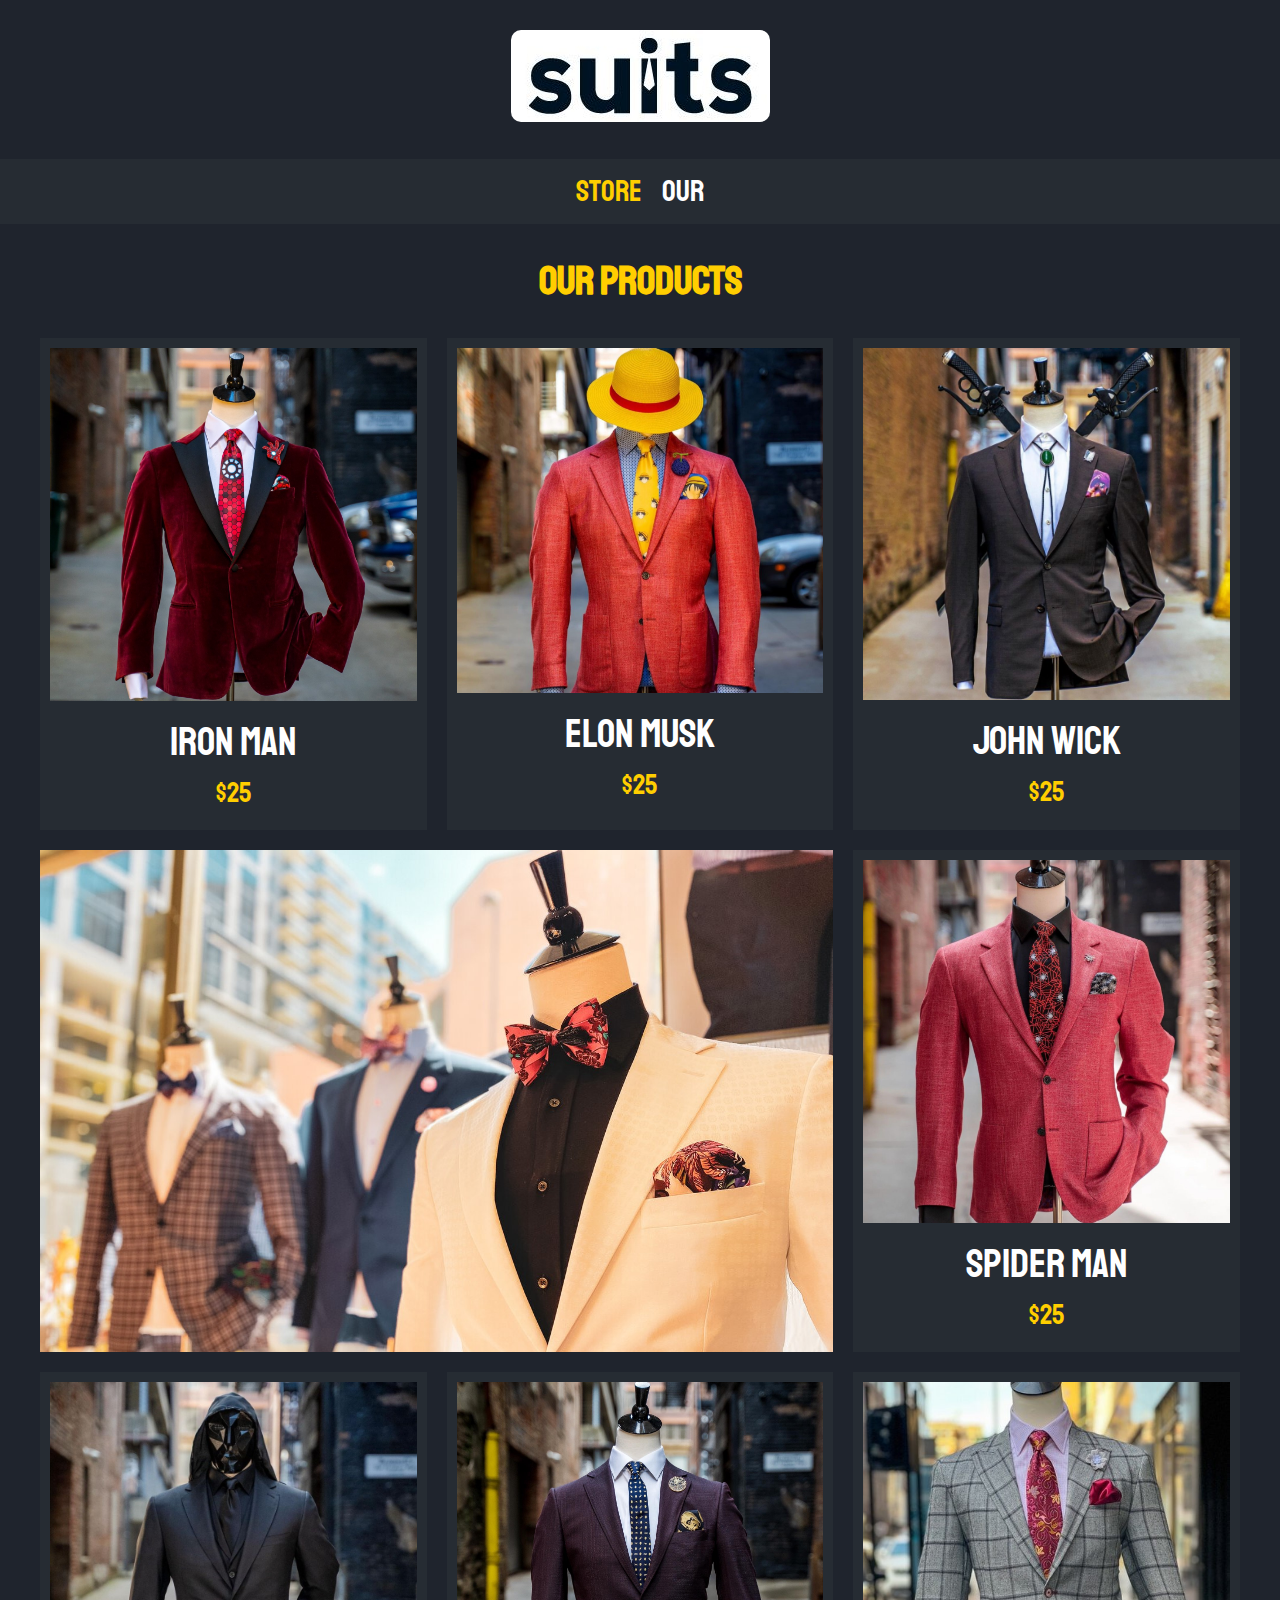
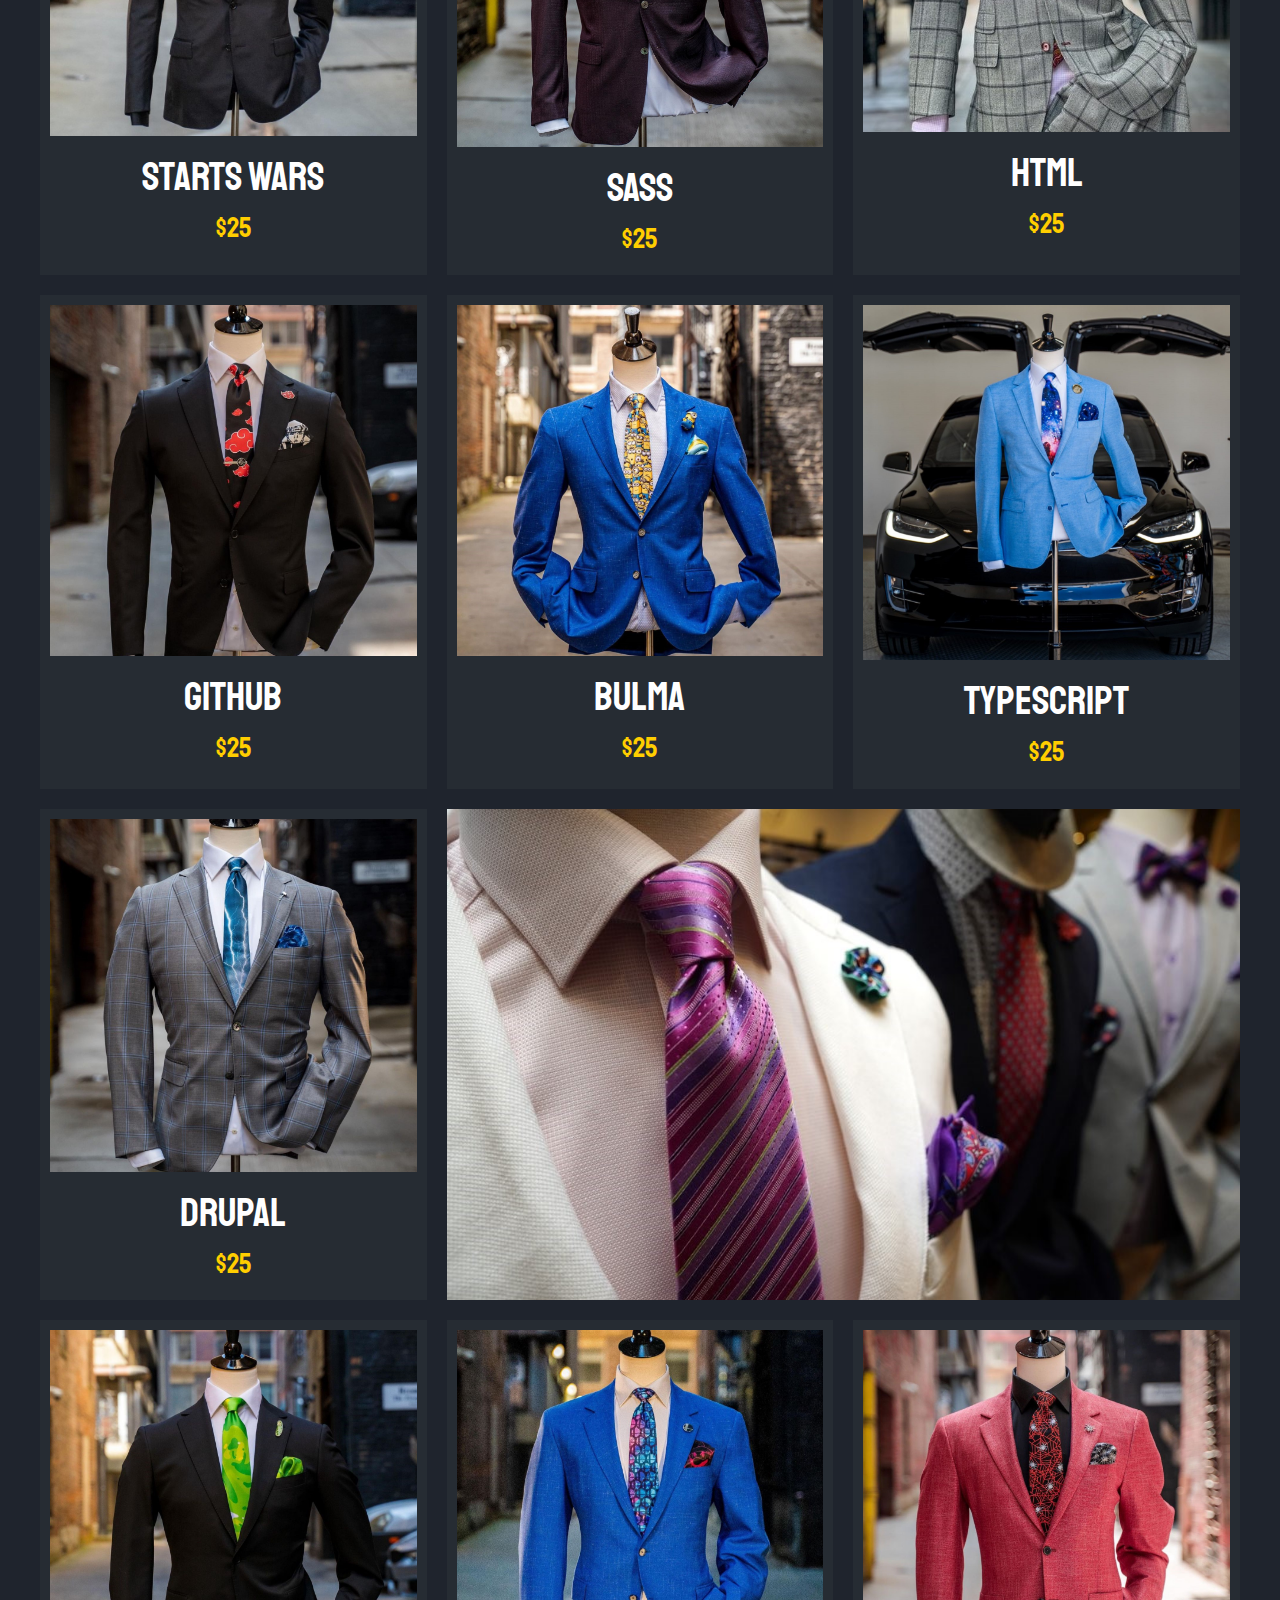
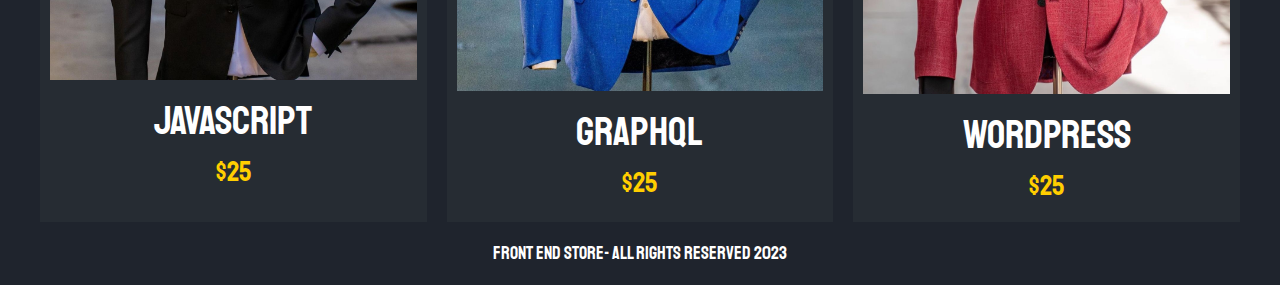
==== index.html @ 083f979d "fotos" ====
<!DOCTYPE html>
<html lang="en">
<head>
    <meta charset="UTF-8">
    <meta name="viewport" content="width=device-width, initial-scale=1.0">
    <link rel="stylesheet" href="/css/normalize.css">
    <link rel="preconnect" href="https://fonts.googleapis.com">
    <link rel="preconnect" href="https://fonts.gstatic.com" crossorigin>
    <link href="https://fonts.googleapis.com/css2?family=Figtree:wght@800&family=Krub:wght@400;700&family=Poppins:wght@800&family=Staatliches&display=swap" rel="stylesheet">
    <link rel="stylesheet" href="css/style.css">
    <title>Front-end Store</title>
   
</head>
<body>
        <!--BLOQUES-->
        <header class="header">
            <!--ELEMENTOS DEL BLOQUE-->
            <a href="index.html">
                <img  class="header__logo" src="img/img/logo6.jpg" alt="Logotipo"> <!--Esto es para cuando se le de click al logo, te mande a la pagina principal-->
            </a>
        </header>
        <nav class="navegacion">
            <a class="navegacion__enlace navegacion__enlace--activo" href="index.html">Store</a>
            <a class="navegacion__enlace" href="nosotros.html">Our</a> 
        </nav>


         <div class="suits__contenido">
             <button class="remove">X</button>
             <h1>Cart</h1>
               <form class="formulario">
                <select class="formulario__campo">
                     <option disabled selected>--Select size--</option>
                     <option value="">Small</option>
                     <option value="">Mediun</option>
                     <option value="">Large</option>
                </select>
                    <input type="number" class="formulario__campo" placeholder="Amount" min="1">
                    <input type="submit" class="formulario__submit" value="Add to Cart">
             </form>
         </div>
            
        


        <main class="contenedor">
            <h1>Our Products</h1>
            <div class="grid">
                <div class="producto">
                    
                        <img class="producto__imagen" src="img/img/16.jpg" alt="imagen_camisa">
                        <div class="producto__informacion">
                            <p class="producto__nombre">Iron Man</p>
                            <p class="producto__precio">$25</p>
                        </div>
                    
                </div><!--fin de la clase .producto-->
                
                <div class="producto">
                    
                        <img class="producto__imagen" src="img/img/38.jpg" alt="imagen_camisa">
                        <div class="producto__informacion">
                            <p class="producto__nombre">Elon Musk</p>
                            <p class="producto__precio">$25</p>
                        </div>
                    
                </div>
            
                <div class="producto">
                    
                        <img class="producto__imagen" src="img/img/17.jpg" alt="imagen_camisa">
                        <div class="producto__informacion">
                            <p class="producto__nombre">John Wick</p>
                            <p class="producto__precio">$25</p>
                        </div>
                    
                </div>

                <div class="producto">
                    
                        <img class="producto__imagen" src="img/img/36.jpg" alt="imagen_camisa">
                        <div class="producto__informacion">
                            <p class="producto__nombre">Spider Man</p>
                            <p class="producto__precio">$25</p>
                        </div>
                    
                </div>
            
                <div class="producto">
                    
                        <img class="producto__imagen" src="img/img/21.jpg" alt="imagen_camisa">
                        <div class="producto__informacion">
                            <p class="producto__nombre">Starts Wars</p>
                            <p class="producto__precio">$25</p>
                        </div>
                    
                </div>
            
            
                <div class="producto">
                    
                        <img class="producto__imagen" src="img/img/22.jpg" alt="imagen_camisa">
                        <div class="producto__informacion">
                            <p class="producto__nombre">Sass</p>
                            <p class="producto__precio">$25</p>
                        </div>
                    
                </div>
            
           
                <div class="producto">
                    
                        <img class="producto__imagen" src="img/img/23.jpg" alt="imagen_camisa">
                        <div class="producto__informacion">
                            <p class="producto__nombre">Html</p>
                            <p class="producto__precio">$25</p>
                        </div>
                    
                </div>
            
            
                <div class="producto">
                    
                        <img class="producto__imagen" src="img/img/39.jpg" alt="imagen_camisa">
                        <div class="producto__informacion">
                            <p class="producto__nombre">GitHub</p>
                            <p class="producto__precio">$25</p>
                        </div>
                    
                </div>
            
                <div class="producto">
                    
                        <img class="producto__imagen" src="img/img/33.jpg" alt="imagen_camisa">
                        <div class="producto__informacion">
                            <p class="producto__nombre">Bulma</p>
                            <p class="producto__precio">$25</p>
                        </div>
                    
                </div>
            
                <div class="producto">
                    
                        <img class="producto__imagen" src="img/img/20.jpg" alt="imagen_camisa">
                        <div class="producto__informacion">
                            <p class="producto__nombre">Typescript</p>
                            <p class="producto__precio">$25</p>
                        </div>
                    
                </div>
            
            
                <div class="producto">
                    
                        <img class="producto__imagen" src="img/img/35.jpg" alt="imagen_camisa">
                        <div class="producto__informacion">
                            <p class="producto__nombre">Drupal</p>
                            <p class="producto__precio">$25</p>
                        </div>
                    
                </div>
            
            
                <div class="producto">
                    <a href="">
                        <img class="producto__imagen" src="img/img/34.jpg" alt="imagen_camisa">
                        <div class="producto__informacion">
                            <p class="producto__nombre">JavaScript</p>
                            <p class="producto__precio">$25</p>
                        </div>
                    </a>
                </div>
            
                <div class="producto">
                    <a href="">
                        <img class="producto__imagen" src="img/img/37.jpg" alt="imagen_camisa">
                        <div class="producto__informacion">
                            <p class="producto__nombre">GraphQL</p>
                            <p class="producto__precio">$25</p>
                        </div>
                    </a>
                </div>
            
            
                <div class="producto">
                    <a href="">
                        <img class="producto__imagen" src="img/img/36.jpg" alt="imagen_camisa">
                        <div class="producto__informacion">
                            <p class="producto__nombre">WordPress</p>
                            <p class="producto__precio">$25</p>
                        </div>
                    </a>
                </div>
                <div class="grafico grafico--camisas"></div>
                <div class="grafico grafico--node"></div>

        
        </div>
        </main>
        <footer>
            <p class="footer__texto">Front End Store- All rights reserved 2023</p>
        </footer>

        <script src="js/scripts.js"></script>
</body>
</html>
---- css/style.css ----
:root{
    --primario: #1f242d;
    --primarioOscuro: #262c33;
    --secundario: #FFCE00;
    --secundarioOscuro: rgb(233, 287,2);
    --blanco: #fff;
    --negro: #000;
    /*fuente principal es la tipografia que se usa para la pagina*/
    --fuenteprincipal: 'Staatliches', cursive;
}


html{
    box-sizing: border-box;
    font-size: 62.5%;
}

 *,*:before, *:after{
    box-sizing: inherit;
 }

/*GLOBALES DE LA PAGINA WEB*/

body{
    background-color: var(--primario);
    font-size: 1.6rem;
    line-height: 1.5;

}
p{
    font-size: 1.8rem;
    font-family: Arial, Helvetica, sans-serif;
    color: var(--blanco);
}
a{
    text-decoration: none;
}
img{
    width: 100%;
}
.contenedor{
    max-width: 120rem;
    margin: 0 auto;
}
h1, h2, h3{
    text-align: center;
    color: var(--secundario);
    font-family: var(--fuenteprincipal);
}

h1{
    font-size: 4rem;
}
h2{
    font-size: 3.2rem ;
}
h3{
    font-size: 2.4rem;
}
.header{
    display: flex;
    justify-content: center;

}
.header__logo{
    margin: 3rem 0;
    border-radius: 1rem;
}
/*Footer*/
.footer{
    background-color: var(--primarioOscuro);
    padding: 1rem 0;
    margin-top: 2rem;
}
.footer__texto{
    font-family: var(--fuenteprincipal);
    text-align: center;
}
/*nav*/
.navegacion{
    background-color: var(--primarioOscuro);
    padding: 1rem 0;
    display: flex;
    justify-content: center;
    /*gap: 2rem;  Separacion forma nueva, no lo soporta algunos exploradores porque es nuevo */

}
.navegacion__enlace{
    font-family: var(--fuenteprincipal);
    color: var(--blanco);
    font-size: 3rem;
    margin-right: 2rem;
}
.navegacion__enlace:last-of-type{
     margin-right: 0;
}
/*'--activo'es un modificador*/
.navegacion__enlace--activo,
.navegacion__enlace:hover{
    color: var(--secundario);
}

/*Grid*/
/*EL GRID TE AYUDARA ORGANIZAR LOS PRODUCTOS DE UNA TIENDA VIRTUAL*/
.grid{
    display: grid;
    grid-template-columns: repeat(2, 1fr);
    gap: 2rem;
}
@media (min-width: 768px){
    .grid {
       grid-template-columns: repeat(3, 1fr); 
    }

}
/* EL DISENO DE LOS PRODUCTOS DE LA PAGINA  */
.producto{
    background-color: var(--primarioOscuro);
    padding: 1rem;

}

.producto__informacion{


}
.producto__nombre{
    font-size: 4rem;

}
.producto__precio{
    font-size: 2.8rem;
    color: var(--secundario);
}

.producto__nombre,
.producto__precio{
    font-family: var(--fuenteprincipal);
    margin: 1rem 0;
    text-align: center;
    line-height: 1.2; /* INTERLINEADO*//

}
/*ficos*/

.grafico{
    min-height: 30rem;
    background-repeat: no-repeat; /*funciona para que la imagen de background no se repita*/
    background-size: cover; /*esto funciona para que la imagen ocupe el espacio restante el grid*/
    grid-column: 1 /3;


}
.grafico--camisas{
    grid-row: 2 /3;
    background-image: url(../img/img/grafico1.jpg);
}
.grafico--node{
    background-image: url(../img/img/grafico2.jpg);
    grid-row: 8/9;
}
@media (min-width: 768px){
    .grafico--node{
        grid-row: 5 /6;
        grid-column: 2 /4;
    }
}

/*NOSOTROS-DISENO*/
.nosotros{
    display: grid;
    grid-template-rows: repeat(2, auto);
}
@media (min-width:768px){
    .nosotros{
        grid-template-columns: repeat(2, 1fr);
        column-gap: 2rem;
        
    }

}

.nosotros__contenido{

}
.nosotros__imagen{
    grid-row: 1 / 2;
    
}
@media (min-width:768px){
    .nosotros__imagen{
        grid-column: 2 / 3;
    }
}


/*BLOQUES*/

.bloques{
    display: grid;
    grid-template-columns: repeat(2, 1fr);
    gap: 2rem;

}


@media (min-width:768px){
    .bloques{
        grid-template-columns: repeat(4, 1fr);
    }
    
}
.bloque{
    text-align: center;

}

.bloque__titulo{
    margin: 0;
}

/*INFORMACION DE LOS PRODUCTOS*/

.suits__contenido{
    display: none;
 
}

.suits__contenido.active {
    display: flex;
    align-items: center;
    justify-content: center;
    flex-direction: column;
    position: fixed;
    width: 50%;
    top: 50vh;
    left: 50%;
    transform: translate(-50%, -50%);
    background-color:#5c7382;
    width: 500px;
    border-radius: 3rem;
    z-index: 2;
}
.remove {
    position: absolute;
    top: 20px;
    right: 25px;
    background-color: rgba(214, 66, 66, 0.80);
    padding: 0.3rem;
    border-radius: 50%;
    width: 30px;
    height: 30px;
    display: flex;
    justify-content: center;
    transition: 0.3s ease;
    font-weight: bold;
}

.remove:hover {
    cursor: pointer;
    background-color: rgba(233, 16, 16, 0.942);
}

.remove:hover {
    cursor: pointer;
    background-color: rgba(233, 16, 16, 0.942);
}


@media (min-width:768px) {
    .camisas{
        display: grid;
        grid-template-columns: repeat(2, 1fr);
        column-gap: 2rem;

    }
    
}
.formulario {
    display: grid;
    grid-template-columns: repeat(1, 1fr);
    gap: 2rem;
}

.formulario__campo {
    border-color: var(--secundario);
    border-width: 1rem;
    border-style: solid;
    background-color: transparent;
    color: black;
    font-size: 2rem;
    font-family: Arial, Helvetica, sans-serif;
    padding: 1rem;
    appearance: none;
    /* Añade la siguiente propiedad para que los elementos estén uno debajo del otro */
    margin-bottom: 1rem;
}

.formulario__submit {
    background-color: var(--secundario);
    border: none;
    font-size: 2rem;
    font-family: var(--fuenteprincipal);
    padding: 2rem;
    transition: background-color .3s ease;
    border-radius: 1rem;
    margin-bottom: 2rem;
    
}
.formulario__submit:hover {
    cursor: pointer;
    background-color: var(--secundarioOscuro);
}
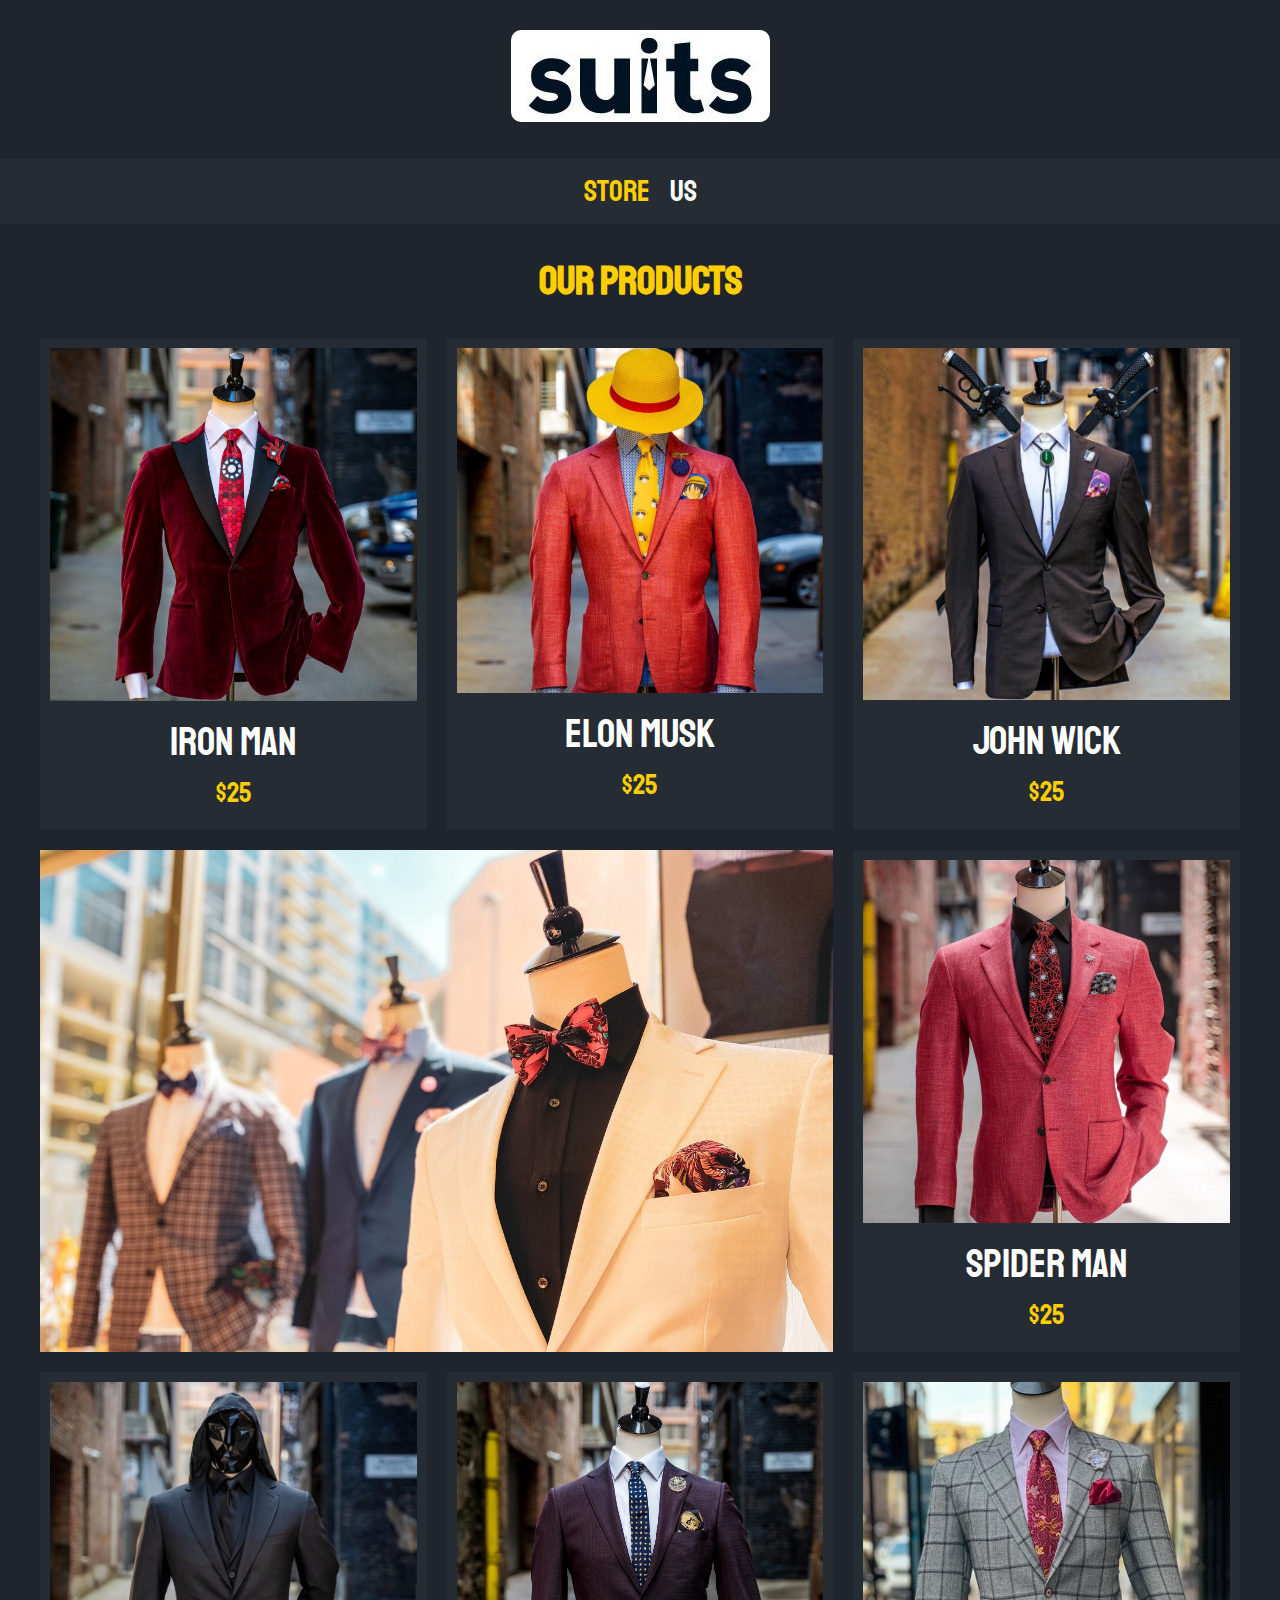
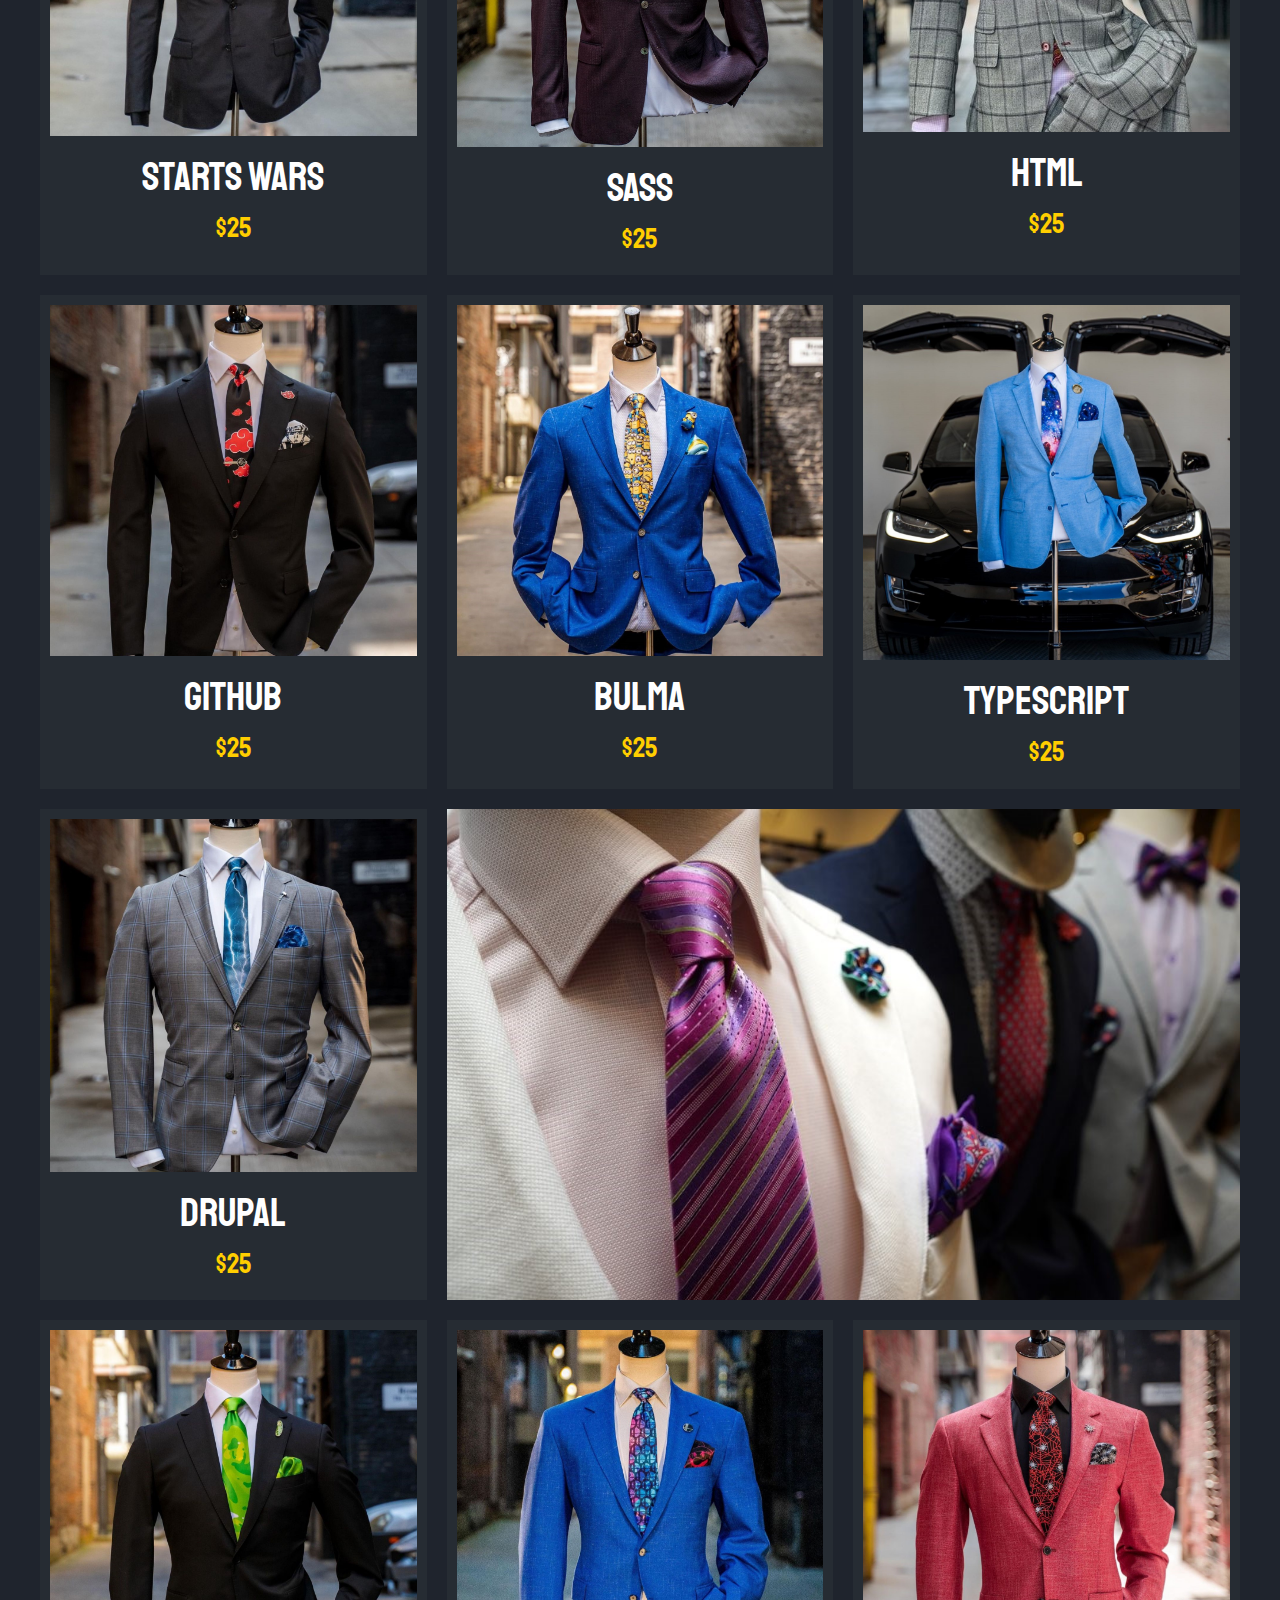
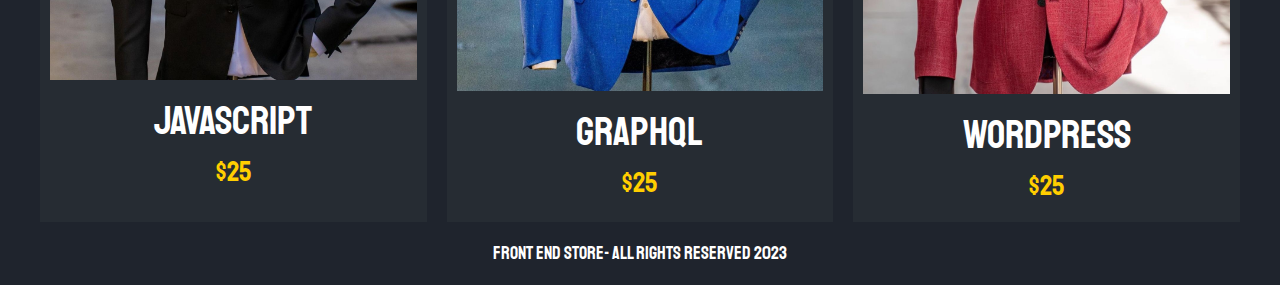
==== commit f619fb3e: "Mejoras" ====
--- a/index.html
+++ b/index.html
@@ -21,8 +21,14 @@
         </header>
         <nav class="navegacion">
             <a class="navegacion__enlace navegacion__enlace--activo" href="index.html">Store</a>
-            <a class="navegacion__enlace" href="nosotros.html">Our</a> 
+            <a class="navegacion__enlace" href="nosotros.html">Us</a> 
         </nav>
+
+
+        <div class="loader-wrapper">
+            <h1>Our Products</h1>
+        
+        </div>
 
 
          <div class="suits__contenido">
@@ -47,7 +53,7 @@
             <h1>Our Products</h1>
             <div class="grid">
                 <div class="producto">
-                    
+        
                         <img class="producto__imagen" src="img/img/16.jpg" alt="imagen_camisa">
                         <div class="producto__informacion">
                             <p class="producto__nombre">Iron Man</p>
@@ -162,34 +168,28 @@
             
             
                 <div class="producto">
-                    <a href="">
                         <img class="producto__imagen" src="img/img/34.jpg" alt="imagen_camisa">
                         <div class="producto__informacion">
                             <p class="producto__nombre">JavaScript</p>
                             <p class="producto__precio">$25</p>
                         </div>
-                    </a>
-                </div>
-            
-                <div class="producto">
-                    <a href="">
+                </div>
+            
+                <div class="producto">
                         <img class="producto__imagen" src="img/img/37.jpg" alt="imagen_camisa">
                         <div class="producto__informacion">
                             <p class="producto__nombre">GraphQL</p>
                             <p class="producto__precio">$25</p>
                         </div>
-                    </a>
-                </div>
-            
-            
-                <div class="producto">
-                    <a href="">
+                </div>
+            
+            
+                <div class="producto">
                         <img class="producto__imagen" src="img/img/36.jpg" alt="imagen_camisa">
                         <div class="producto__informacion">
                             <p class="producto__nombre">WordPress</p>
                             <p class="producto__precio">$25</p>
                         </div>
-                    </a>
                 </div>
                 <div class="grafico grafico--camisas"></div>
                 <div class="grafico grafico--node"></div>
--- a/css/style.css
+++ b/css/style.css
@@ -124,6 +124,10 @@
 
 
 }
+.producto__imagen:hover{
+    cursor: pointer;
+
+}
 .producto__nombre{
     font-size: 4rem;
 
@@ -232,15 +236,22 @@
     justify-content: center;
     flex-direction: column;
     position: fixed;
-    width: 50%;
-    top: 50vh;
+    max-width: 90%; /* Cambiado de width a max-width */
+    top: 50%; /* Centrar verticalmente */
     left: 50%;
     transform: translate(-50%, -50%);
-    background-color:#5c7382;
+    background-color: #5c7382;
     width: 500px;
     border-radius: 3rem;
     z-index: 2;
 }
+/* Agregado para hacerlo responsive en dispositivos móviles */
+@media screen and (max-width: 600px) {
+    .suits__contenido.active {
+        width: 90%; /* Ajustar el ancho en pantallas pequeñas */
+    }
+}
+
 .remove {
     position: absolute;
     top: 20px;
@@ -261,10 +272,7 @@
     background-color: rgba(233, 16, 16, 0.942);
 }
 
-.remove:hover {
-    cursor: pointer;
-    background-color: rgba(233, 16, 16, 0.942);
-}
+
 
 
 @media (min-width:768px) {
@@ -295,7 +303,10 @@
     /* Añade la siguiente propiedad para que los elementos estén uno debajo del otro */
     margin-bottom: 1rem;
 }
-
+.formulario__campo::placeholder {
+    color: black; /* Color del placeholder */
+    opacity: 1; /* Ajusta la opacidad según sea necesario */
+}
 .formulario__submit {
     background-color: var(--secundario);
     border: none;
@@ -311,3 +322,52 @@
     cursor: pointer;
     background-color: var(--secundarioOscuro);
 }
+
+.loader-wrapper {
+    position: fixed;
+    z-index: 9999;
+    width: 100%;
+    height: 100%;
+    top: 0;
+    left: 0;
+    background-color: var(--primario);
+    display: flex;
+    justify-content: center;
+    align-items: center;
+    color var(--secundario);
+    font-size: 24px;
+    opacity: 0;
+    animation: fadeIn 0s ease-out forwards;
+  }
+  
+  .loader-wrapper h1 {
+    margin: 0;
+    transform: translateY(20px);
+    opacity: 0;
+    animation: slideInText 1s forwards 1s;
+  }
+  
+  .loader-wrapper h1 span {
+    font-size: 50px;
+    display: inline-block;
+    transform: scale(0);
+    animation: scaleIn 0.5s forwards 2s;
+  }
+  
+  @keyframes fadeIn {
+    0% {
+        opacity: 0;
+    }
+    100% {
+        opacity: 1;
+    }
+  }
+  
+  @keyframes slideInText {
+    to {
+        transform: translateY(0);
+        opacity: 1;
+    }
+  }
+  
+  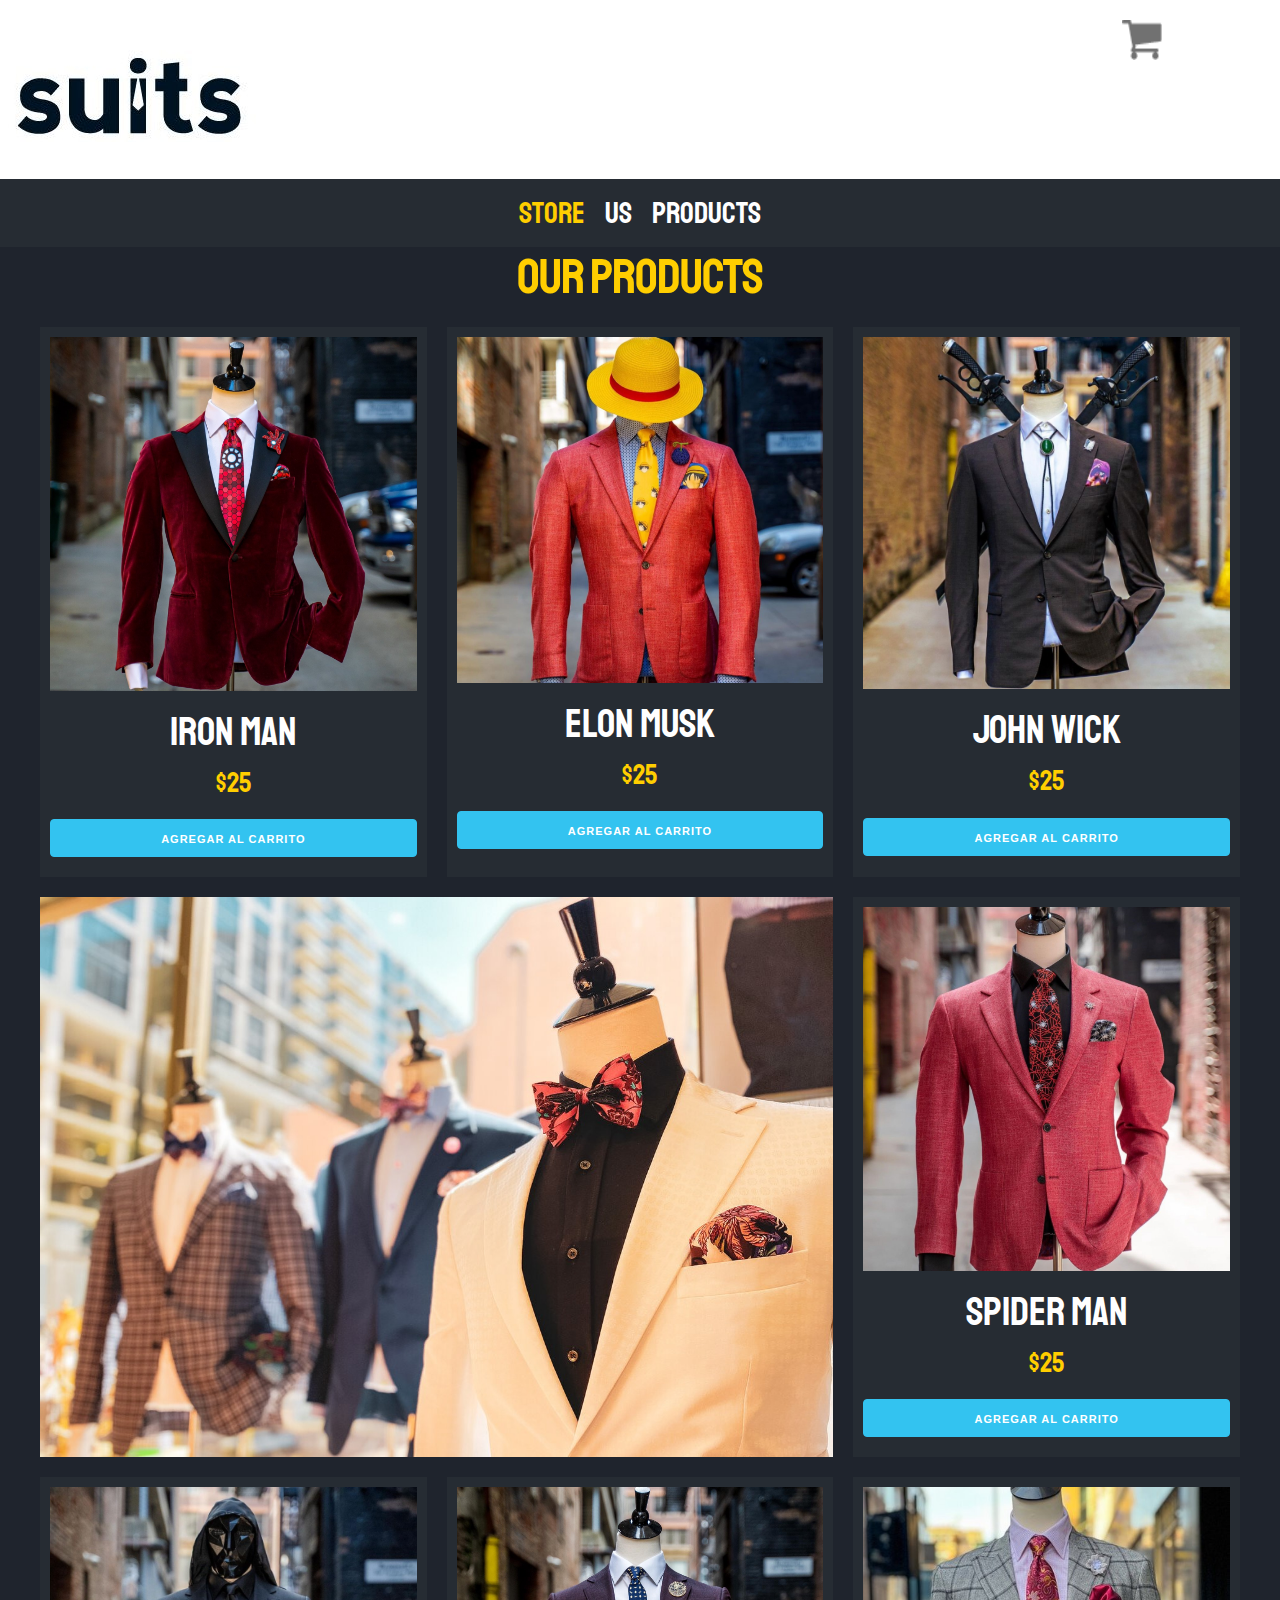
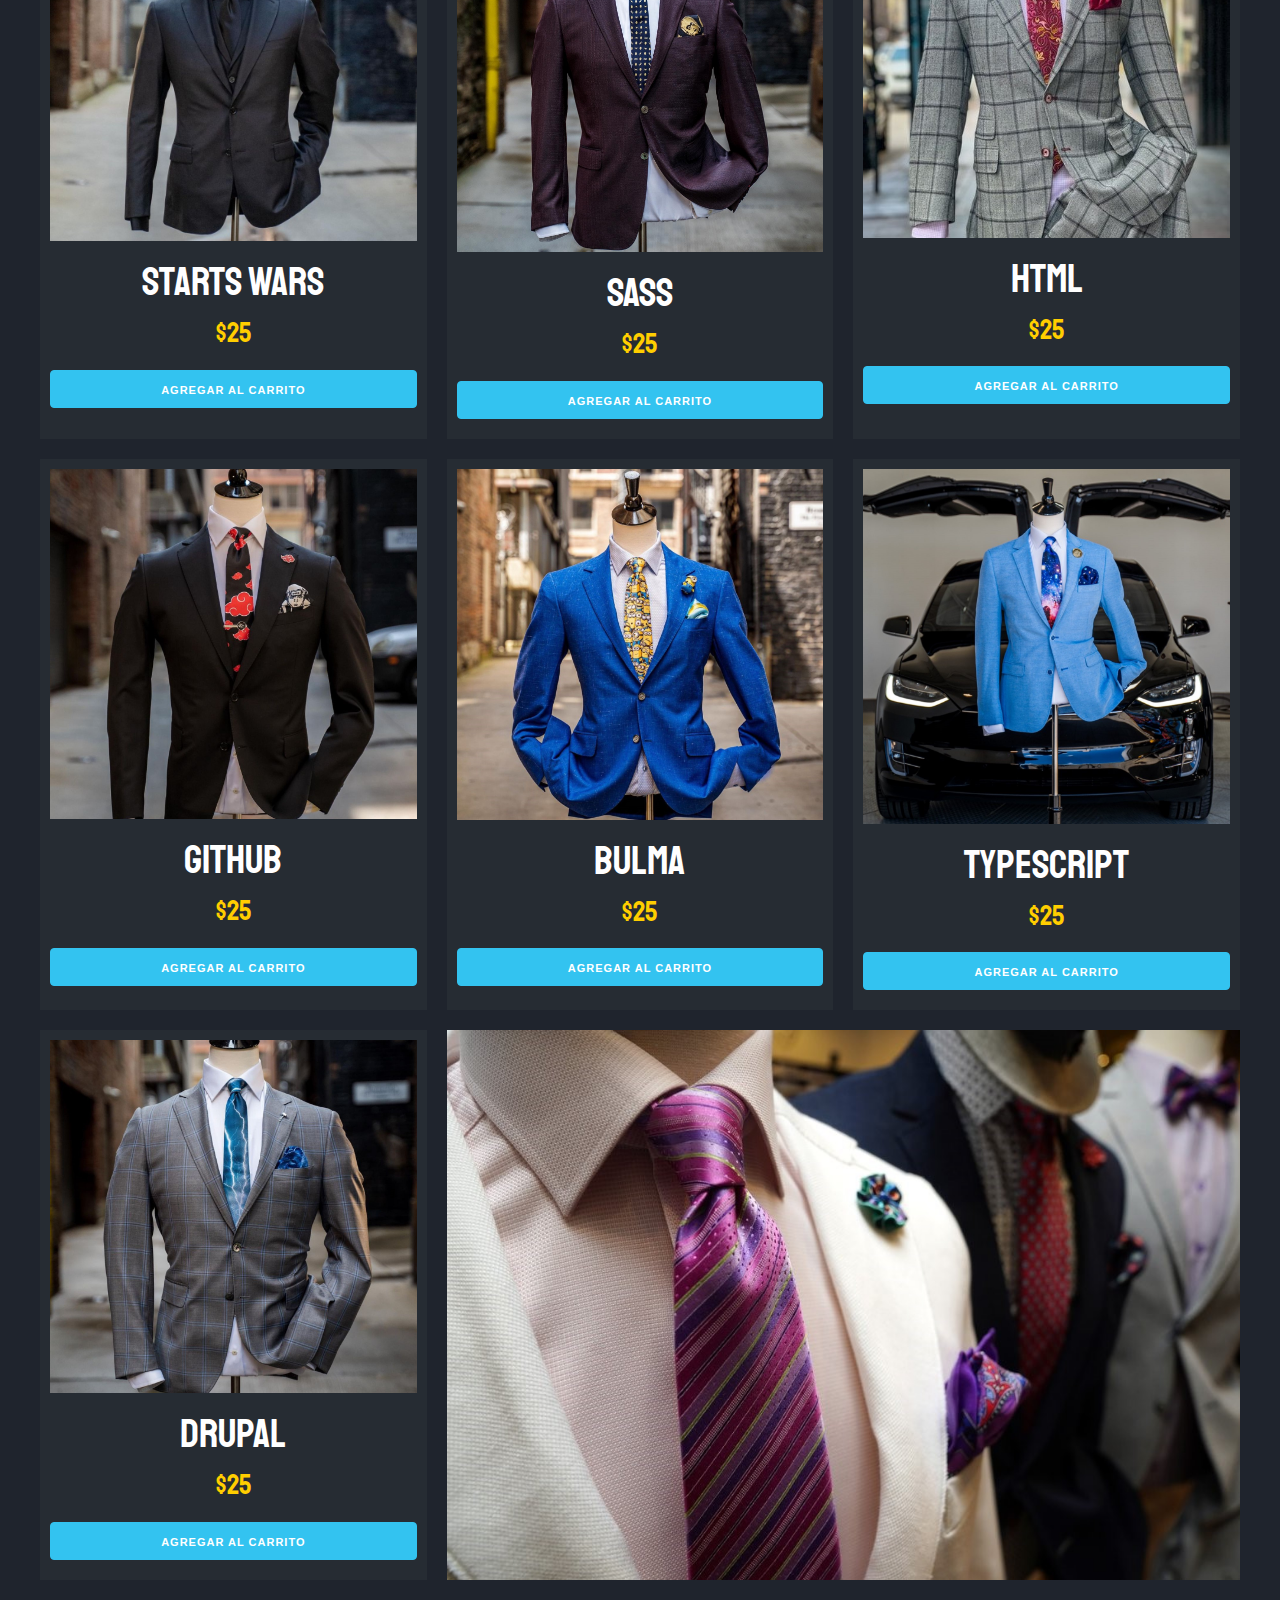
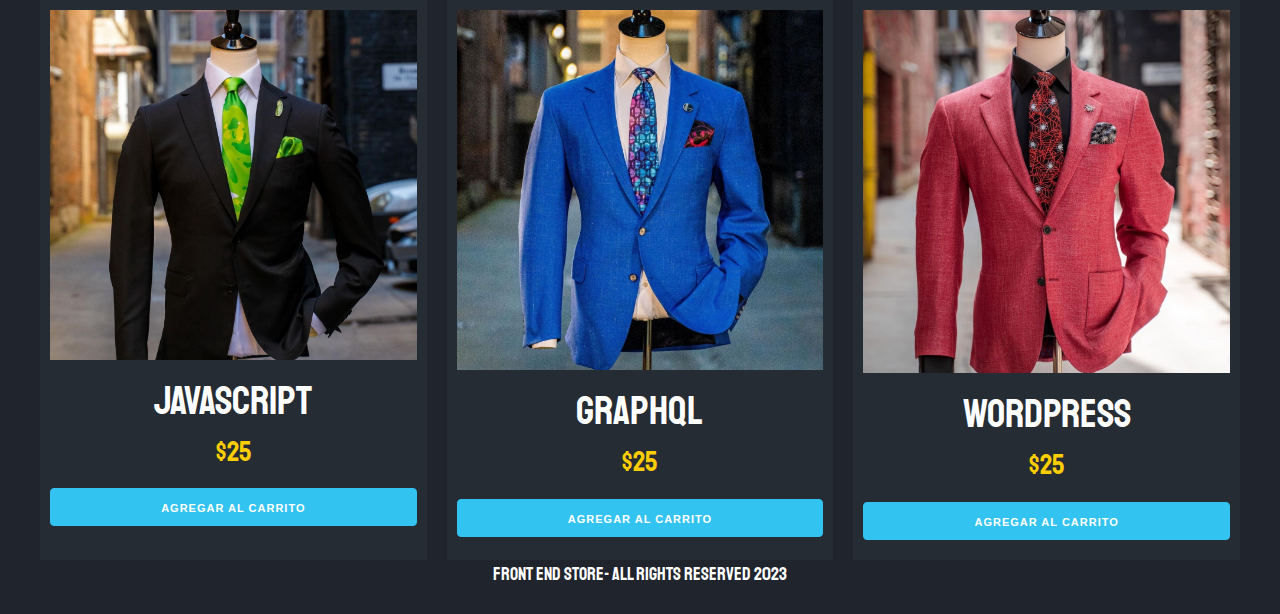
==== commit fa3b3942: "js" ====
--- a/index.html
+++ b/index.html
@@ -8,6 +8,9 @@
     <link rel="preconnect" href="https://fonts.gstatic.com" crossorigin>
     <link href="https://fonts.googleapis.com/css2?family=Figtree:wght@800&family=Krub:wght@400;700&family=Poppins:wght@800&family=Staatliches&display=swap" rel="stylesheet">
     <link rel="stylesheet" href="css/style.css">
+    <link rel="stylesheet" href="css/normalize.css">
+     <link rel="stylesheet" href="css/skeleton.css"> 
+     <link rel="stylesheet" href="css/custom.css">
     <title>Front-end Store</title>
    
 </head>
@@ -18,46 +21,57 @@
             <a href="index.html">
                 <img  class="header__logo" src="img/img/logo6.jpg" alt="Logotipo"> <!--Esto es para cuando se le de click al logo, te mande a la pagina principal-->
             </a>
+            <div class="container">
+                <div class="">
+                    <div class="two columns u-pull-right">
+                        <ul>
+                            <li class="submenu">
+                                    <img src="img/img/cart.png" id="img-carrito" class="img-carrito">
+                                    <div id="carrito">
+                                            
+                                            <table id="lista-carrito" class="u-full-width">
+                                                <thead>
+                                                    <tr>
+                                                        <th>Imagen</th>
+                                                        <th>Nombre</th>
+                                                        <th>Precio</th>
+                                                        <th>Cantidad</th>
+                                                        <th></th>
+                                                    </tr>
+                                                </thead>
+                                                <tbody></tbody>
+                                            </table>
+        
+                                            <a href="#" id="vaciar-carrito" class="button u-full-width">Vaciar Carrito</a>
+                                    </div>
+                            </li>
+                        </ul>
+                    </div>
+                </div> 
+            </div> 
         </header>
         <nav class="navegacion">
             <a class="navegacion__enlace navegacion__enlace--activo" href="index.html">Store</a>
             <a class="navegacion__enlace" href="nosotros.html">Us</a> 
+            <a class="navegacion__enlace" href="productos.html">Products</a> 
+      
         </nav>
 
 
-        <div class="loader-wrapper">
-            <h1>Our Products</h1>
-        
-        </div>
-
-
-         <div class="suits__contenido">
-             <button class="remove">X</button>
-             <h1>Cart</h1>
-               <form class="formulario">
-                <select class="formulario__campo">
-                     <option disabled selected>--Select size--</option>
-                     <option value="">Small</option>
-                     <option value="">Mediun</option>
-                     <option value="">Large</option>
-                </select>
-                    <input type="number" class="formulario__campo" placeholder="Amount" min="1">
-                    <input type="submit" class="formulario__submit" value="Add to Cart">
-             </form>
-         </div>
-            
+
         
 
 
         <main class="contenedor">
             <h1>Our Products</h1>
-            <div class="grid">
-                <div class="producto">
-        
-                        <img class="producto__imagen" src="img/img/16.jpg" alt="imagen_camisa">
+            <div id="lista-cursos" class="grid">
+                <div class="producto">
+        
+                        <img class="producto__imagen imagen-curso" src="img/img/16.jpg" alt="imagen_camisa">
                         <div class="producto__informacion">
                             <p class="producto__nombre">Iron Man</p>
                             <p class="producto__precio">$25</p>
+                            <a href="#" class="u-full-width button-primary button input agregar-carrito" data-id="1">Agregar Al Carrito</a>
                         </div>
                     
                 </div><!--fin de la clase .producto-->
@@ -68,6 +82,7 @@
                         <div class="producto__informacion">
                             <p class="producto__nombre">Elon Musk</p>
                             <p class="producto__precio">$25</p>
+                            <a href="#" class="u-full-width button-primary button input agregar-carrito" data-id="2">Agregar Al Carrito</a>
                         </div>
                     
                 </div>
@@ -78,6 +93,7 @@
                         <div class="producto__informacion">
                             <p class="producto__nombre">John Wick</p>
                             <p class="producto__precio">$25</p>
+                            <a href="#" class="u-full-width button-primary button input agregar-carrito" data-id="3">Agregar Al Carrito</a>
                         </div>
                     
                 </div>
@@ -88,6 +104,7 @@
                         <div class="producto__informacion">
                             <p class="producto__nombre">Spider Man</p>
                             <p class="producto__precio">$25</p>
+                            <a href="#" class="u-full-width button-primary button input agregar-carrito" data-id="4">Agregar Al Carrito</a>
                         </div>
                     
                 </div>
@@ -98,6 +115,7 @@
                         <div class="producto__informacion">
                             <p class="producto__nombre">Starts Wars</p>
                             <p class="producto__precio">$25</p>
+                            <a href="#" class="u-full-width button-primary button input agregar-carrito" data-id="5">Agregar Al Carrito</a>
                         </div>
                     
                 </div>
@@ -109,6 +127,7 @@
                         <div class="producto__informacion">
                             <p class="producto__nombre">Sass</p>
                             <p class="producto__precio">$25</p>
+                            <a href="#" class="u-full-width button-primary button input agregar-carrito" data-id="6">Agregar Al Carrito</a>
                         </div>
                     
                 </div>
@@ -120,6 +139,7 @@
                         <div class="producto__informacion">
                             <p class="producto__nombre">Html</p>
                             <p class="producto__precio">$25</p>
+                            <a href="#" class="u-full-width button-primary button input agregar-carrito" data-id="7">Agregar Al Carrito</a>
                         </div>
                     
                 </div>
@@ -131,6 +151,7 @@
                         <div class="producto__informacion">
                             <p class="producto__nombre">GitHub</p>
                             <p class="producto__precio">$25</p>
+                            <a href="#" class="u-full-width button-primary button input agregar-carrito" data-id="8">Agregar Al Carrito</a>
                         </div>
                     
                 </div>
@@ -141,6 +162,7 @@
                         <div class="producto__informacion">
                             <p class="producto__nombre">Bulma</p>
                             <p class="producto__precio">$25</p>
+                            <a href="#" class="u-full-width button-primary button input agregar-carrito" data-id="9">Agregar Al Carrito</a>
                         </div>
                     
                 </div>
@@ -151,6 +173,7 @@
                         <div class="producto__informacion">
                             <p class="producto__nombre">Typescript</p>
                             <p class="producto__precio">$25</p>
+                            <a href="#" class="u-full-width button-primary button input agregar-carrito" data-id="10">Agregar Al Carrito</a>
                         </div>
                     
                 </div>
@@ -162,6 +185,7 @@
                         <div class="producto__informacion">
                             <p class="producto__nombre">Drupal</p>
                             <p class="producto__precio">$25</p>
+                            <a href="#" class="u-full-width button-primary button input agregar-carrito" data-id="11">Agregar Al Carrito</a>
                         </div>
                     
                 </div>
@@ -172,6 +196,7 @@
                         <div class="producto__informacion">
                             <p class="producto__nombre">JavaScript</p>
                             <p class="producto__precio">$25</p>
+                            <a href="#" class="u-full-width button-primary button input agregar-carrito" data-id="12">Agregar Al Carrito</a>
                         </div>
                 </div>
             
@@ -180,6 +205,7 @@
                         <div class="producto__informacion">
                             <p class="producto__nombre">GraphQL</p>
                             <p class="producto__precio">$25</p>
+                            <a href="#" class="u-full-width button-primary button input agregar-carrito" data-id="13">Agregar Al Carrito</a>
                         </div>
                 </div>
             
@@ -189,13 +215,14 @@
                         <div class="producto__informacion">
                             <p class="producto__nombre">WordPress</p>
                             <p class="producto__precio">$25</p>
+                            <a href="#" class="u-full-width button-primary button input agregar-carrito" data-id="14">Agregar Al Carrito</a>
                         </div>
                 </div>
                 <div class="grafico grafico--camisas"></div>
                 <div class="grafico grafico--node"></div>
 
         
-        </div>
+            </div>
         </main>
         <footer>
             <p class="footer__texto">Front End Store- All rights reserved 2023</p>
--- a/css/style.css
+++ b/css/style.css
@@ -20,6 +20,9 @@
  }
 
 /*GLOBALES DE LA PAGINA WEB*/
+header{
+    background-color: #fff;
+}
 
 body{
     background-color: var(--primario);
@@ -65,6 +68,22 @@
 .header__logo{
     margin: 3rem 0;
     border-radius: 1rem;
+    animation-name: floating;
+    animation-duration: 6s;
+    animation-iteration-count: infinite;
+    animation-timing-function: ease-in-out;
+}
+
+@keyframes floating {
+    0% {
+        transform: translate(0px, 0);
+    }
+    50% {
+        transform: translate(10px, 0);
+    }
+    100% {
+        transform: translate(-0px, 0);
+    }
 }
 /*Footer*/
 .footer{
@@ -334,7 +353,7 @@
     display: flex;
     justify-content: center;
     align-items: center;
-    color var(--secundario);
+    color: var(--secundario);
     font-size: 24px;
     opacity: 0;
     animation: fadeIn 0s ease-out forwards;
@@ -369,5 +388,164 @@
         opacity: 1;
     }
   }
-  
-  +   #img-carrito{
+    font-size: 3rem;
+   }
+
+
+   .borrar-curso {
+    background-color: red;
+    border-radius: 50%;
+    padding: 5px 10px;
+    text-decoration: none;
+    color: white;
+    font-weight: bold;
+}
+
+ul {
+    list-style: none;
+}
+#hero {
+    background-image:url(../img/hero.jpg);
+    height: 350px;
+    background-size: cover;
+}
+#encabezado {
+    margin: 30px 0;
+}
+.submenu {
+    position: relative;
+}
+
+.submenu #carrito{
+    display: none;
+}
+.submenu:hover #carrito{
+    display: block;
+    position: absolute;
+    right:0;
+
+    top:100%;
+    z-index: 1;
+    background-color: white;
+    padding: 20px;
+    min-height: 400px;
+    min-width: 300px;
+}
+.vacio {
+    padding: 10px;
+    background-color: crimson;
+    text-align: center;
+    border-radius: 10px;
+    color: white;
+}
+.contenido-hero {
+    margin-top: 80px;
+    color: white;
+}
+.contenido-hero form {
+    position: relative;
+    margin-bottom: 0;
+}
+.contenido-hero form #buscador {
+    height: 50px;
+    margin-bottom: 0;
+}
+.contenido-hero form .submit-buscador {
+    position: absolute;
+    right:0;
+    top:0;
+    height: 100%;
+    padding: 0;
+    display: block;
+    text-indent: -9999px;
+    width: 50px;
+    background-image: url(../img/lupa.png);
+    background-position: right center;
+    background-repeat: no-repeat;
+    border:none;
+}
+
+
+.barra {
+    padding: 20px 0;
+    background: #741d51; /* Old browsers */
+    background: -moz-linear-gradient(left, #741d51 0%, #e44e52 100%); /* FF3.6-15 */
+    background: -webkit-linear-gradient(left, #741d51 0%,#e44e52 100%); /* Chrome10-25,Safari5.1-6 */
+    background: linear-gradient(to right, #741d51 0%,#e44e52 100%); /* W3C, IE10+, FF16+, Chrome26+, Opera12+, Safari7+ */
+    filter: progid:DXImageTransform.Microsoft.gradient( startColorstr='#741d51', endColorstr='#e44e52',GradientType=1 ); /* IE6-9 */
+}
+
+.barra p {
+    margin:0;
+    color: white;
+}
+.icono {
+    background-repeat: no-repeat;
+    background-position: left center;
+    padding-left: 60px;
+    background-size: 30px;
+    margin-bottom: 40px;
+    text-align: center;
+}
+@media (min-width: 750px) {
+    .icono {
+        margin-bottom:0;
+    }
+}
+.icono1 {
+    background-image: url(../img/icono1.png);
+}
+.icono2 {
+    background-image: url(../img/icono2.png);
+}
+.icono3 {
+    background-image: url(../img/icono3.png);
+}
+
+#lista-cursos .row {
+    margin-bottom:20px;
+}
+.agregar-carrito {
+    margin:10px 0;
+}
+
+.card {
+    text-align: center;
+    border: 1px solid #e1e1e1;
+    background: white;
+}
+@media (min-width: 550px) {
+    .card {
+        text-align: left;
+    }
+}
+.info-card  {
+    padding: 10px 20px;
+}
+
+.info-card p, 
+.card h4 {
+    margin-bottom: 5px;
+}
+.info-card .precio {
+    text-decoration: line-through;
+    font-size: 18px;
+    margin-top: 10px;
+}
+.info-card .precio span {
+    font-weight: 700;
+    font-size: 22px;
+}
+
+
+#img-carrito {
+    width: 4rem; /* Establece el ancho deseado */
+    height: 4rem; /* Establece la altura deseada */
+    margin-right: 0.5rem; /* Ajusta el margen derecho según sea necesario */
+    display: flex;
+    align-items: center; /* Centra verticalmente la imagen */
+   
+}
+
+
--- a/css/skeleton.css
+++ b/css/skeleton.css
@@ -0,0 +1,418 @@
+/*
+* Skeleton V2.0.4
+* Copyright 2014, Dave Gamache
+* www.getskeleton.com
+* Free to use under the MIT license.
+* http://www.opensource.org/licenses/mit-license.php
+* 12/29/2014
+*/
+
+
+/* Table of contents
+––––––––––––––––––––––––––––––––––––––––––––––––––
+- Grid
+- Base Styles
+- Typography
+- Links
+- Buttons
+- Forms
+- Lists
+- Code
+- Tables
+- Spacing
+- Utilities
+- Clearing
+- Media Queries
+*/
+
+
+/* Grid
+–––––––––––––––––––––––––––––––––––––––––––––––––– */
+.container {
+  position: relative;
+  width: 100%;
+  max-width: 960px;
+  margin: 0 auto;
+  padding: 0 20px;
+  box-sizing: border-box; }
+.column,
+.columns {
+  width: 100%;
+  float: left;
+  box-sizing: border-box; }
+
+/* For devices larger than 400px */
+@media (min-width: 400px) {
+  .container {
+    width: 85%;
+    padding: 0; }
+}
+
+/* For devices larger than 550px */
+@media (min-width: 550px) {
+  .container {
+    width: 80%; }
+  .column,
+  .columns {
+    margin-left: 4%; }
+  .column:first-child,
+  .columns:first-child {
+    margin-left: 0; }
+
+  .one.column,
+  .one.columns                    { width: 4.66666666667%; }
+  .two.columns                    { width: 13.3333333333%; }
+  .three.columns                  { width: 22%;            }
+  .four.columns                   { width: 30.6666666667%; }
+  .five.columns                   { width: 39.3333333333%; }
+  .six.columns                    { width: 48%;            }
+  .seven.columns                  { width: 56.6666666667%; }
+  .eight.columns                  { width: 65.3333333333%; }
+  .nine.columns                   { width: 74.0%;          }
+  .ten.columns                    { width: 82.6666666667%; }
+  .eleven.columns                 { width: 91.3333333333%; }
+  .twelve.columns                 { width: 100%; margin-left: 0; }
+
+  .one-third.column               { width: 30.6666666667%; }
+  .two-thirds.column              { width: 65.3333333333%; }
+
+  .one-half.column                { width: 48%; }
+
+  /* Offsets */
+  .offset-by-one.column,
+  .offset-by-one.columns          { margin-left: 8.66666666667%; }
+  .offset-by-two.column,
+  .offset-by-two.columns          { margin-left: 17.3333333333%; }
+  .offset-by-three.column,
+  .offset-by-three.columns        { margin-left: 26%;            }
+  .offset-by-four.column,
+  .offset-by-four.columns         { margin-left: 34.6666666667%; }
+  .offset-by-five.column,
+  .offset-by-five.columns         { margin-left: 43.3333333333%; }
+  .offset-by-six.column,
+  .offset-by-six.columns          { margin-left: 52%;            }
+  .offset-by-seven.column,
+  .offset-by-seven.columns        { margin-left: 60.6666666667%; }
+  .offset-by-eight.column,
+  .offset-by-eight.columns        { margin-left: 69.3333333333%; }
+  .offset-by-nine.column,
+  .offset-by-nine.columns         { margin-left: 78.0%;          }
+  .offset-by-ten.column,
+  .offset-by-ten.columns          { margin-left: 86.6666666667%; }
+  .offset-by-eleven.column,
+  .offset-by-eleven.columns       { margin-left: 95.3333333333%; }
+
+  .offset-by-one-third.column,
+  .offset-by-one-third.columns    { margin-left: 34.6666666667%; }
+  .offset-by-two-thirds.column,
+  .offset-by-two-thirds.columns   { margin-left: 69.3333333333%; }
+
+  .offset-by-one-half.column,
+  .offset-by-one-half.columns     { margin-left: 52%; }
+
+}
+
+
+/* Base Styles
+–––––––––––––––––––––––––––––––––––––––––––––––––– */
+/* NOTE
+html is set to 62.5% so that all the REM measurements throughout Skeleton
+are based on 10px sizing. So basically 1.5rem = 15px :) */
+html {
+  font-size: 62.5%; }
+body {
+  font-size: 1.5em; /* currently ems cause chrome bug misinterpreting rems on body element */
+  line-height: 1.6;
+  font-weight: 400;
+  font-family: "Raleway", "HelveticaNeue", "Helvetica Neue", Helvetica, Arial, sans-serif;
+  color: #222; }
+
+
+/* Typography
+–––––––––––––––––––––––––––––––––––––––––––––––––– */
+h1, h2, h3, h4, h5, h6 {
+  margin-top: 0;
+  margin-bottom: 2rem;
+  font-weight: 300; }
+h1 { font-size: 4.0rem; line-height: 1.2;  letter-spacing: -.1rem;}
+h2 { font-size: 3.6rem; line-height: 1.25; letter-spacing: -.1rem; }
+h3 { font-size: 3.0rem; line-height: 1.3;  letter-spacing: -.1rem; }
+h4 { font-size: 2.4rem; line-height: 1.35; letter-spacing: -.08rem; }
+h5 { font-size: 1.8rem; line-height: 1.5;  letter-spacing: -.05rem; }
+h6 { font-size: 1.5rem; line-height: 1.6;  letter-spacing: 0; }
+
+/* Larger than phablet */
+@media (min-width: 550px) {
+  h1 { font-size: 5.0rem; }
+  h2 { font-size: 4.2rem; }
+  h3 { font-size: 3.6rem; }
+  h4 { font-size: 3.0rem; }
+  h5 { font-size: 2.4rem; }
+  h6 { font-size: 1.5rem; }
+}
+
+p {
+  margin-top: 0; }
+
+
+/* Links
+–––––––––––––––––––––––––––––––––––––––––––––––––– */
+a {
+  color: #1EAEDB; }
+a:hover {
+  color: #0FA0CE; }
+
+
+/* Buttons
+–––––––––––––––––––––––––––––––––––––––––––––––––– */
+.button,
+button,
+input[type="submit"],
+input[type="reset"],
+input[type="button"] {
+  display: inline-block;
+  height: 38px;
+  padding: 0 30px;
+  color: #555;
+  text-align: center;
+  font-size: 11px;
+  font-weight: 600;
+  line-height: 38px;
+  letter-spacing: .1rem;
+  text-transform: uppercase;
+  text-decoration: none;
+  white-space: nowrap;
+  background-color: transparent;
+  border-radius: 4px;
+  border: 1px solid #bbb;
+  cursor: pointer;
+  box-sizing: border-box; }
+.button:hover,
+button:hover,
+input[type="submit"]:hover,
+input[type="reset"]:hover,
+input[type="button"]:hover,
+.button:focus,
+button:focus,
+input[type="submit"]:focus,
+input[type="reset"]:focus,
+input[type="button"]:focus {
+  color: #333;
+  border-color: #888;
+  outline: 0; }
+.button.button-primary,
+button.button-primary,
+input[type="submit"].button-primary,
+input[type="reset"].button-primary,
+input[type="button"].button-primary {
+  color: #FFF;
+  background-color: #33C3F0;
+  border-color: #33C3F0; }
+.button.button-primary:hover,
+button.button-primary:hover,
+input[type="submit"].button-primary:hover,
+input[type="reset"].button-primary:hover,
+input[type="button"].button-primary:hover,
+.button.button-primary:focus,
+button.button-primary:focus,
+input[type="submit"].button-primary:focus,
+input[type="reset"].button-primary:focus,
+input[type="button"].button-primary:focus {
+  color: #FFF;
+  background-color: #1EAEDB;
+  border-color: #1EAEDB; }
+
+
+/* Forms
+–––––––––––––––––––––––––––––––––––––––––––––––––– */
+input[type="email"],
+input[type="number"],
+input[type="search"],
+input[type="text"],
+input[type="tel"],
+input[type="url"],
+input[type="password"],
+textarea,
+select {
+  height: 38px;
+  padding: 6px 10px; /* The 6px vertically centers text on FF, ignored by Webkit */
+  background-color: #fff;
+  border: 1px solid #D1D1D1;
+  border-radius: 4px;
+  box-shadow: none;
+  box-sizing: border-box; }
+/* Removes awkward default styles on some inputs for iOS */
+input[type="email"],
+input[type="number"],
+input[type="search"],
+input[type="text"],
+input[type="tel"],
+input[type="url"],
+input[type="password"],
+textarea {
+  -webkit-appearance: none;
+     -moz-appearance: none;
+          appearance: none; }
+textarea {
+  min-height: 65px;
+  padding-top: 6px;
+  padding-bottom: 6px; }
+input[type="email"]:focus,
+input[type="number"]:focus,
+input[type="search"]:focus,
+input[type="text"]:focus,
+input[type="tel"]:focus,
+input[type="url"]:focus,
+input[type="password"]:focus,
+textarea:focus,
+select:focus {
+  border: 1px solid #33C3F0;
+  outline: 0; }
+label,
+legend {
+  display: block;
+  margin-bottom: .5rem;
+  font-weight: 600; }
+fieldset {
+  padding: 0;
+  border-width: 0; }
+input[type="checkbox"],
+input[type="radio"] {
+  display: inline; }
+label > .label-body {
+  display: inline-block;
+  margin-left: .5rem;
+  font-weight: normal; }
+
+
+/* Lists
+–––––––––––––––––––––––––––––––––––––––––––––––––– */
+ul {
+  list-style: circle inside; }
+ol {
+  list-style: decimal inside; }
+ol, ul {
+  padding-left: 0;
+  margin-top: 0; }
+ul ul,
+ul ol,
+ol ol,
+ol ul {
+  margin: 1.5rem 0 1.5rem 3rem;
+  font-size: 90%; }
+li {
+  margin-bottom: 1rem; }
+
+
+/* Code
+–––––––––––––––––––––––––––––––––––––––––––––––––– */
+code {
+  padding: .2rem .5rem;
+  margin: 0 .2rem;
+  font-size: 90%;
+  white-space: nowrap;
+  background: #F1F1F1;
+  border: 1px solid #E1E1E1;
+  border-radius: 4px; }
+pre > code {
+  display: block;
+  padding: 1rem 1.5rem;
+  white-space: pre; }
+
+
+/* Tables
+–––––––––––––––––––––––––––––––––––––––––––––––––– */
+th,
+td {
+  padding: 12px 15px;
+  text-align: left;
+  border-bottom: 1px solid #E1E1E1; }
+th:first-child,
+td:first-child {
+  padding-left: 0; }
+th:last-child,
+td:last-child {
+  padding-right: 0; }
+
+
+/* Spacing
+–––––––––––––––––––––––––––––––––––––––––––––––––– */
+button,
+.button {
+  margin-bottom: 1rem; }
+input,
+textarea,
+select,
+fieldset {
+  margin-bottom: 1.5rem; }
+pre,
+blockquote,
+dl,
+figure,
+table,
+p,
+ul,
+ol,
+form {
+  margin-bottom: 2.5rem; }
+
+
+/* Utilities
+–––––––––––––––––––––––––––––––––––––––––––––––––– */
+.u-full-width {
+  width: 100%;
+  box-sizing: border-box; }
+.u-max-full-width {
+  max-width: 100%;
+  box-sizing: border-box; }
+.u-pull-right {
+  float: right; }
+.u-pull-left {
+  float: left; }
+
+
+/* Misc
+–––––––––––––––––––––––––––––––––––––––––––––––––– */
+hr {
+  margin-top: 3rem;
+  margin-bottom: 3.5rem;
+  border-width: 0;
+  border-top: 1px solid #E1E1E1; }
+
+
+/* Clearing
+–––––––––––––––––––––––––––––––––––––––––––––––––– */
+
+/* Self Clearing Goodness */
+.container:after,
+.row:after,
+.u-cf {
+  content: "";
+  display: table;
+  clear: both; }
+
+
+/* Media Queries
+–––––––––––––––––––––––––––––––––––––––––––––––––– */
+/*
+Note: The best way to structure the use of media queries is to create the queries
+near the relevant code. For example, if you wanted to change the styles for buttons
+on small devices, paste the mobile query code up in the buttons section and style it
+there.
+*/
+
+
+/* Larger than mobile */
+@media (min-width: 400px) {}
+
+/* Larger than phablet (also point when grid becomes active) */
+@media (min-width: 550px) {}
+
+/* Larger than tablet */
+@media (min-width: 750px) {}
+
+/* Larger than desktop */
+@media (min-width: 1000px) {}
+
+/* Larger than Desktop HD */
+@media (min-width: 1200px) {}
--- a/css/custom.css
+++ b/css/custom.css
@@ -0,0 +1,182 @@
+html {
+    font-size: 62.5%;
+}
+/* body {
+    background-color: #f5f3f3
+} */
+h1 {
+    text-align: center;
+}
+h2 {
+    font-size: 3rem;
+}
+h4 {
+    font-size: 16px;
+    font-weight: 700;
+}
+header {
+    padding: 20px 0 0 0;
+    background: white;
+    text-align: center;
+}
+@media (min-width: 750px) {
+    header {
+        text-align: left;
+    }
+}
+.borrar-curso {
+    background-color: red;
+    border-radius: 50%;
+    padding: 5px 10px;
+    text-decoration: none;
+    color: white;
+    font-weight: bold;
+}
+
+ul {
+    list-style: none;
+}
+#hero {
+    background-image:url(../img/hero.jpg);
+    height: 350px;
+    background-size: cover;
+}
+#encabezado {
+    margin: 30px 0;
+}
+.submenu {
+    position: relative;
+}
+
+.submenu #carrito{
+    display: none;
+}
+.submenu:hover #carrito{
+    display: block;
+    position: absolute;
+    right:0;
+
+    top:100%;
+    z-index: 1;
+    background-color: white;
+    padding: 20px;
+    min-height: 400px;
+    min-width: 300px;
+}
+.vacio {
+    padding: 10px;
+    background-color: crimson;
+    text-align: center;
+    border-radius: 10px;
+    color: white;
+}
+.contenido-hero {
+    margin-top: 80px;
+    color: white;
+}
+.contenido-hero form {
+    position: relative;
+    margin-bottom: 0;
+}
+.contenido-hero form #buscador {
+    height: 50px;
+    margin-bottom: 0;
+}
+.contenido-hero form .submit-buscador {
+    position: absolute;
+    right:0;
+    top:0;
+    height: 100%;
+    padding: 0;
+    display: block;
+    text-indent: -9999px;
+    width: 50px;
+    background-image: url(../img/lupa.png);
+    background-position: right center;
+    background-repeat: no-repeat;
+    border:none;
+}
+
+
+.barra {
+    padding: 20px 0;
+    background: #741d51; /* Old browsers */
+    background: -moz-linear-gradient(left, #741d51 0%, #e44e52 100%); /* FF3.6-15 */
+    background: -webkit-linear-gradient(left, #741d51 0%,#e44e52 100%); /* Chrome10-25,Safari5.1-6 */
+    background: linear-gradient(to right, #741d51 0%,#e44e52 100%); /* W3C, IE10+, FF16+, Chrome26+, Opera12+, Safari7+ */
+    filter: progid:DXImageTransform.Microsoft.gradient( startColorstr='#741d51', endColorstr='#e44e52',GradientType=1 ); /* IE6-9 */
+}
+
+.barra p {
+    margin:0;
+    color: white;
+}
+.icono {
+    background-repeat: no-repeat;
+    background-position: left center;
+    padding-left: 60px;
+    background-size: 30px;
+    margin-bottom: 40px;
+    text-align: center;
+}
+@media (min-width: 750px) {
+    .icono {
+        margin-bottom:0;
+    }
+}
+.icono1 {
+    background-image: url(../img/icono1.png);
+}
+.icono2 {
+    background-image: url(../img/icono2.png);
+}
+.icono3 {
+    background-image: url(../img/icono3.png);
+}
+
+#lista-cursos .row {
+    margin-bottom:20px;
+}
+.agregar-carrito {
+    margin:10px 0;
+}
+
+.card {
+    text-align: center;
+    border: 1px solid #e1e1e1;
+    background: white;
+}
+@media (min-width: 550px) {
+    .card {
+        text-align: left;
+    }
+}
+.info-card  {
+    padding: 10px 20px;
+}
+
+.info-card p, 
+.card h4 {
+    margin-bottom: 5px;
+}
+.info-card .precio {
+    text-decoration: line-through;
+    font-size: 18px;
+    margin-top: 10px;
+}
+.info-card .precio span {
+    font-weight: 700;
+    font-size: 22px;
+}
+
+
+.footer {
+    margin-top: 40px;
+    border-top:1px solid #aaa;;
+    padding-top: 40px;   
+}
+.footer .menu a{
+display: block;
+margin-bottom: 10px;
+text-decoration: none;
+}
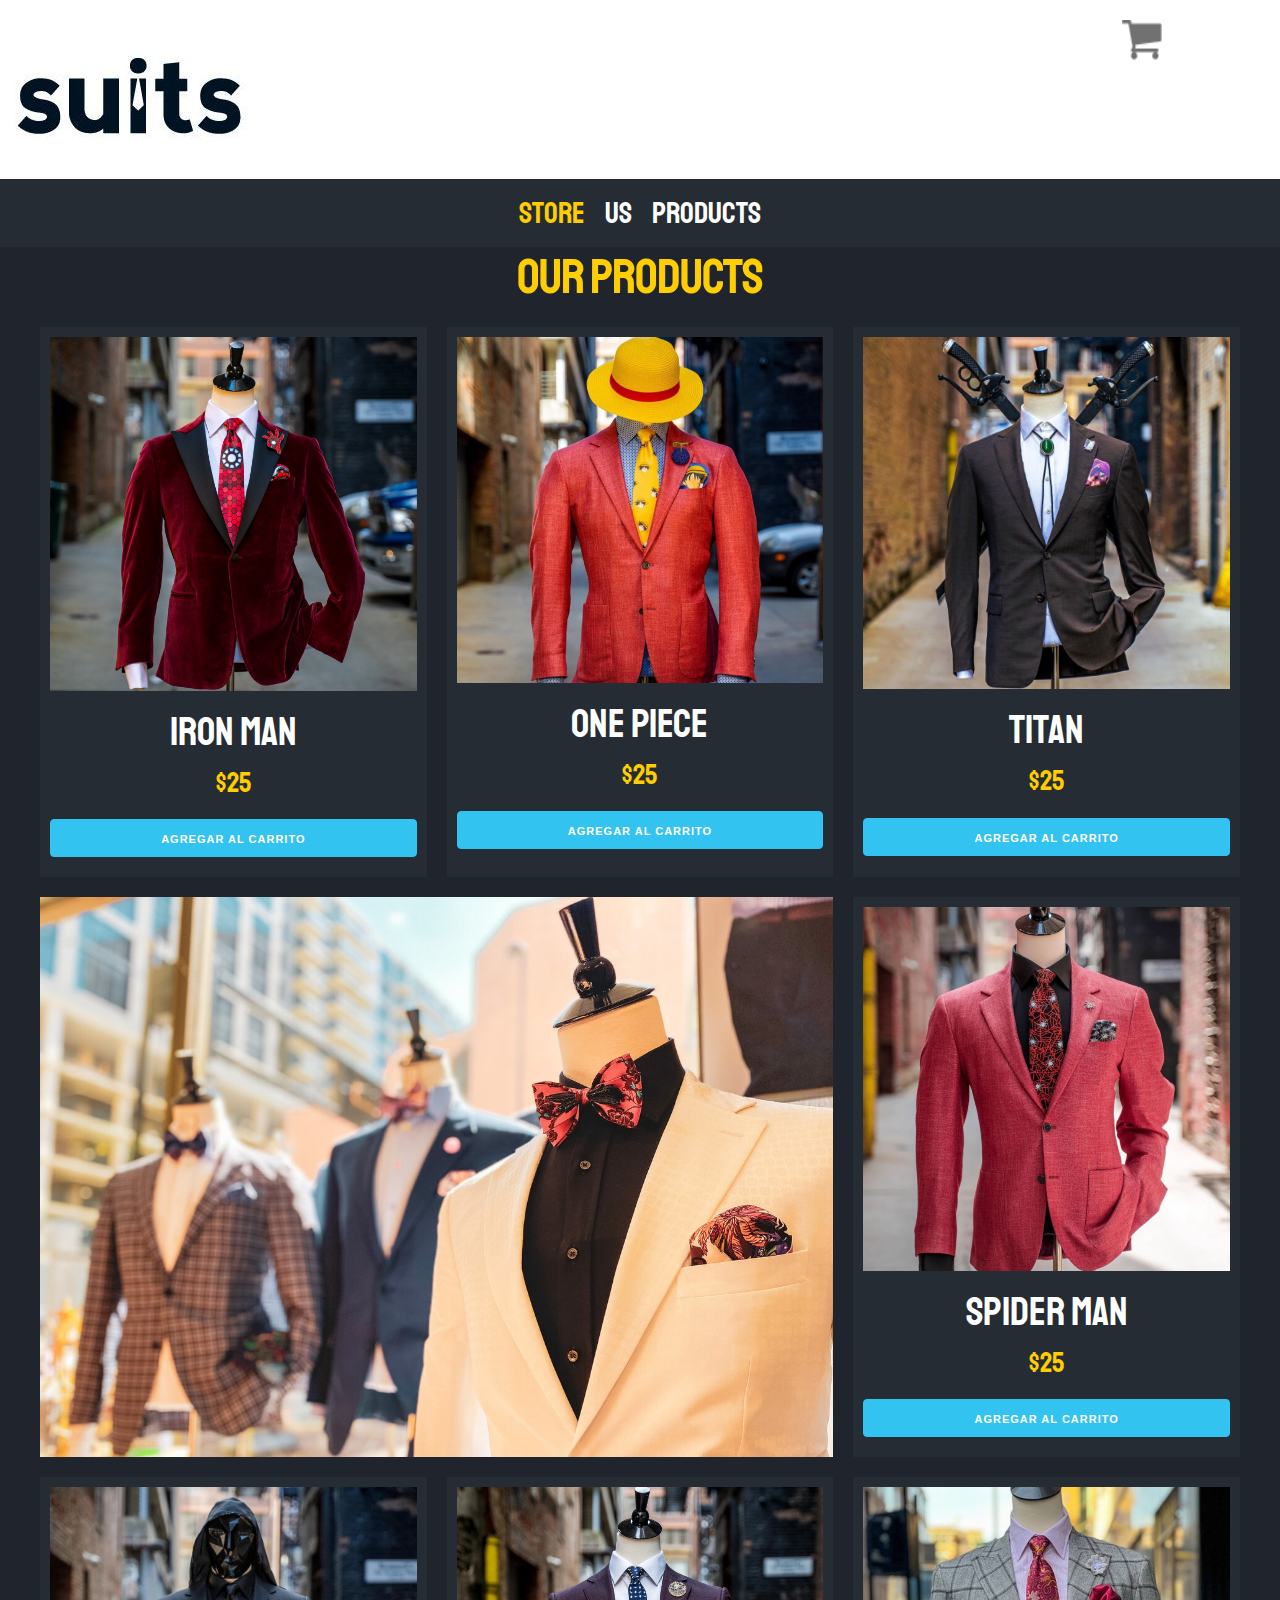
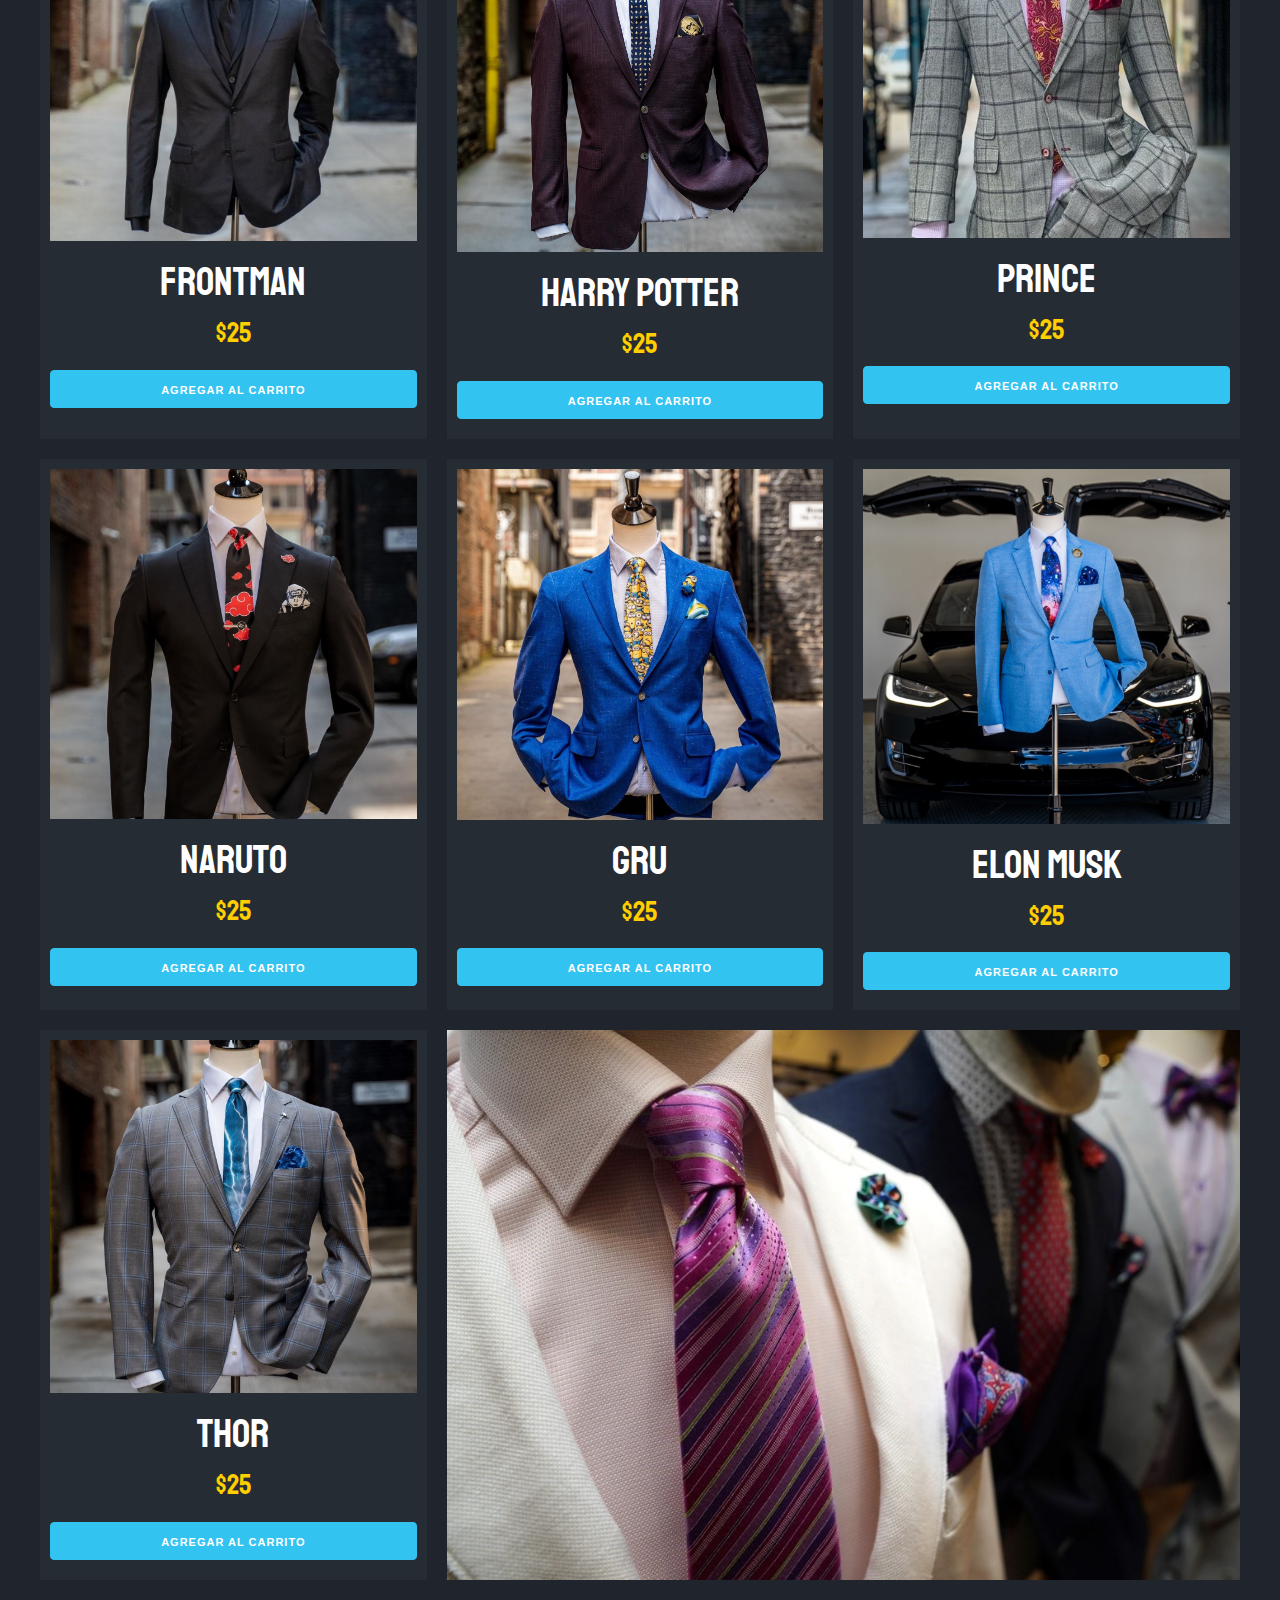
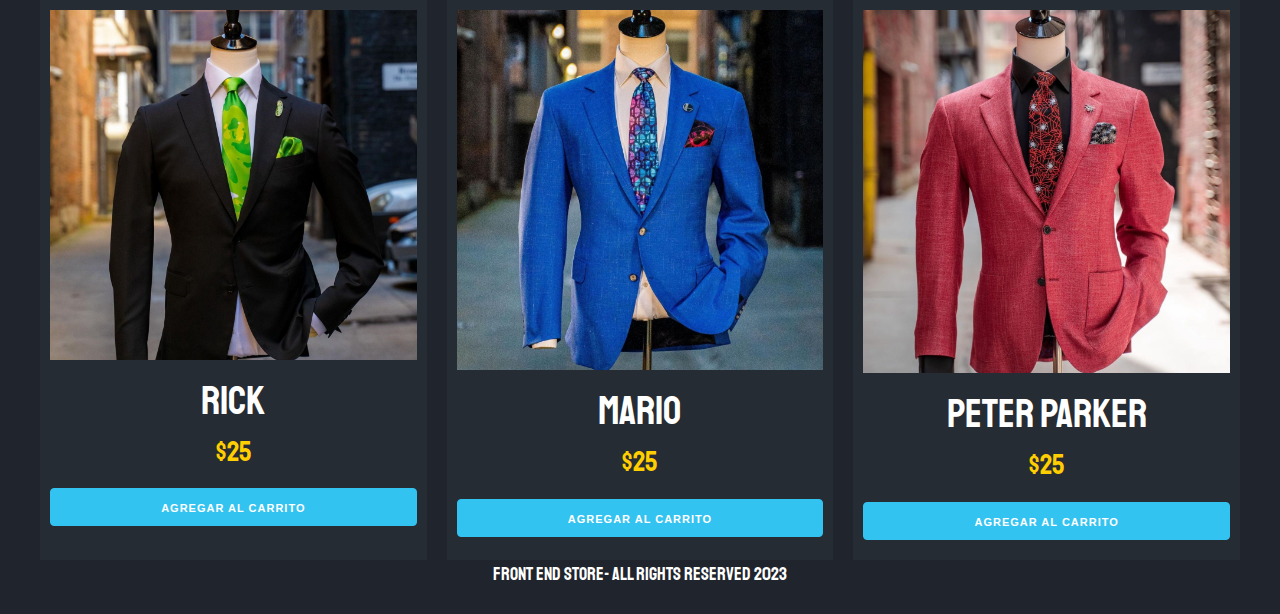
==== commit 61d8e805: "nombres" ====
--- a/index.html
+++ b/index.html
@@ -80,140 +80,140 @@
                     
                         <img class="producto__imagen" src="img/img/38.jpg" alt="imagen_camisa">
                         <div class="producto__informacion">
+                            <p class="producto__nombre">One Piece</p>
+                            <p class="producto__precio">$25</p>
+                            <a href="#" class="u-full-width button-primary button input agregar-carrito" data-id="2">Agregar Al Carrito</a>
+                        </div>
+                    
+                </div>
+            
+                <div class="producto">
+                    
+                        <img class="producto__imagen" src="img/img/17.jpg" alt="imagen_camisa">
+                        <div class="producto__informacion">
+                            <p class="producto__nombre">Titan</p>
+                            <p class="producto__precio">$25</p>
+                            <a href="#" class="u-full-width button-primary button input agregar-carrito" data-id="3">Agregar Al Carrito</a>
+                        </div>
+                    
+                </div>
+
+                <div class="producto">
+                    
+                        <img class="producto__imagen" src="img/img/36.jpg" alt="imagen_camisa">
+                        <div class="producto__informacion">
+                            <p class="producto__nombre">Spider Man</p>
+                            <p class="producto__precio">$25</p>
+                            <a href="#" class="u-full-width button-primary button input agregar-carrito" data-id="4">Agregar Al Carrito</a>
+                        </div>
+                    
+                </div>
+            
+                <div class="producto">
+                    
+                        <img class="producto__imagen" src="img/img/21.jpg" alt="imagen_camisa">
+                        <div class="producto__informacion">
+                            <p class="producto__nombre">Frontman</p>
+                            <p class="producto__precio">$25</p>
+                            <a href="#" class="u-full-width button-primary button input agregar-carrito" data-id="5">Agregar Al Carrito</a>
+                        </div>
+                    
+                </div>
+            
+            
+                <div class="producto">
+                    
+                        <img class="producto__imagen" src="img/img/22.jpg" alt="imagen_camisa">
+                        <div class="producto__informacion">
+                            <p class="producto__nombre">Harry Potter</p>
+                            <p class="producto__precio">$25</p>
+                            <a href="#" class="u-full-width button-primary button input agregar-carrito" data-id="6">Agregar Al Carrito</a>
+                        </div>
+                    
+                </div>
+            
+           
+                <div class="producto">
+                    
+                        <img class="producto__imagen" src="img/img/23.jpg" alt="imagen_camisa">
+                        <div class="producto__informacion">
+                            <p class="producto__nombre">Prince</p>
+                            <p class="producto__precio">$25</p>
+                            <a href="#" class="u-full-width button-primary button input agregar-carrito" data-id="7">Agregar Al Carrito</a>
+                        </div>
+                    
+                </div>
+            
+            
+                <div class="producto">
+                    
+                        <img class="producto__imagen" src="img/img/39.jpg" alt="imagen_camisa">
+                        <div class="producto__informacion">
+                            <p class="producto__nombre">Naruto</p>
+                            <p class="producto__precio">$25</p>
+                            <a href="#" class="u-full-width button-primary button input agregar-carrito" data-id="8">Agregar Al Carrito</a>
+                        </div>
+                    
+                </div>
+            
+                <div class="producto">
+                    
+                        <img class="producto__imagen" src="img/img/33.jpg" alt="imagen_camisa">
+                        <div class="producto__informacion">
+                            <p class="producto__nombre">Gru</p>
+                            <p class="producto__precio">$25</p>
+                            <a href="#" class="u-full-width button-primary button input agregar-carrito" data-id="9">Agregar Al Carrito</a>
+                        </div>
+                    
+                </div>
+            
+                <div class="producto">
+                    
+                        <img class="producto__imagen" src="img/img/20.jpg" alt="imagen_camisa">
+                        <div class="producto__informacion">
                             <p class="producto__nombre">Elon Musk</p>
                             <p class="producto__precio">$25</p>
-                            <a href="#" class="u-full-width button-primary button input agregar-carrito" data-id="2">Agregar Al Carrito</a>
-                        </div>
-                    
-                </div>
-            
-                <div class="producto">
-                    
-                        <img class="producto__imagen" src="img/img/17.jpg" alt="imagen_camisa">
-                        <div class="producto__informacion">
-                            <p class="producto__nombre">John Wick</p>
-                            <p class="producto__precio">$25</p>
-                            <a href="#" class="u-full-width button-primary button input agregar-carrito" data-id="3">Agregar Al Carrito</a>
-                        </div>
-                    
-                </div>
-
-                <div class="producto">
-                    
+                            <a href="#" class="u-full-width button-primary button input agregar-carrito" data-id="10">Agregar Al Carrito</a>
+                        </div>
+                    
+                </div>
+            
+            
+                <div class="producto">
+                    
+                        <img class="producto__imagen" src="img/img/35.jpg" alt="imagen_camisa">
+                        <div class="producto__informacion">
+                            <p class="producto__nombre">Thor</p>
+                            <p class="producto__precio">$25</p>
+                            <a href="#" class="u-full-width button-primary button input agregar-carrito" data-id="11">Agregar Al Carrito</a>
+                        </div>
+                    
+                </div>
+            
+            
+                <div class="producto">
+                        <img class="producto__imagen" src="img/img/34.jpg" alt="imagen_camisa">
+                        <div class="producto__informacion">
+                            <p class="producto__nombre">Rick</p>
+                            <p class="producto__precio">$25</p>
+                            <a href="#" class="u-full-width button-primary button input agregar-carrito" data-id="12">Agregar Al Carrito</a>
+                        </div>
+                </div>
+            
+                <div class="producto">
+                        <img class="producto__imagen" src="img/img/37.jpg" alt="imagen_camisa">
+                        <div class="producto__informacion">
+                            <p class="producto__nombre">Mario</p>
+                            <p class="producto__precio">$25</p>
+                            <a href="#" class="u-full-width button-primary button input agregar-carrito" data-id="13">Agregar Al Carrito</a>
+                        </div>
+                </div>
+            
+            
+                <div class="producto">
                         <img class="producto__imagen" src="img/img/36.jpg" alt="imagen_camisa">
                         <div class="producto__informacion">
-                            <p class="producto__nombre">Spider Man</p>
-                            <p class="producto__precio">$25</p>
-                            <a href="#" class="u-full-width button-primary button input agregar-carrito" data-id="4">Agregar Al Carrito</a>
-                        </div>
-                    
-                </div>
-            
-                <div class="producto">
-                    
-                        <img class="producto__imagen" src="img/img/21.jpg" alt="imagen_camisa">
-                        <div class="producto__informacion">
-                            <p class="producto__nombre">Starts Wars</p>
-                            <p class="producto__precio">$25</p>
-                            <a href="#" class="u-full-width button-primary button input agregar-carrito" data-id="5">Agregar Al Carrito</a>
-                        </div>
-                    
-                </div>
-            
-            
-                <div class="producto">
-                    
-                        <img class="producto__imagen" src="img/img/22.jpg" alt="imagen_camisa">
-                        <div class="producto__informacion">
-                            <p class="producto__nombre">Sass</p>
-                            <p class="producto__precio">$25</p>
-                            <a href="#" class="u-full-width button-primary button input agregar-carrito" data-id="6">Agregar Al Carrito</a>
-                        </div>
-                    
-                </div>
-            
-           
-                <div class="producto">
-                    
-                        <img class="producto__imagen" src="img/img/23.jpg" alt="imagen_camisa">
-                        <div class="producto__informacion">
-                            <p class="producto__nombre">Html</p>
-                            <p class="producto__precio">$25</p>
-                            <a href="#" class="u-full-width button-primary button input agregar-carrito" data-id="7">Agregar Al Carrito</a>
-                        </div>
-                    
-                </div>
-            
-            
-                <div class="producto">
-                    
-                        <img class="producto__imagen" src="img/img/39.jpg" alt="imagen_camisa">
-                        <div class="producto__informacion">
-                            <p class="producto__nombre">GitHub</p>
-                            <p class="producto__precio">$25</p>
-                            <a href="#" class="u-full-width button-primary button input agregar-carrito" data-id="8">Agregar Al Carrito</a>
-                        </div>
-                    
-                </div>
-            
-                <div class="producto">
-                    
-                        <img class="producto__imagen" src="img/img/33.jpg" alt="imagen_camisa">
-                        <div class="producto__informacion">
-                            <p class="producto__nombre">Bulma</p>
-                            <p class="producto__precio">$25</p>
-                            <a href="#" class="u-full-width button-primary button input agregar-carrito" data-id="9">Agregar Al Carrito</a>
-                        </div>
-                    
-                </div>
-            
-                <div class="producto">
-                    
-                        <img class="producto__imagen" src="img/img/20.jpg" alt="imagen_camisa">
-                        <div class="producto__informacion">
-                            <p class="producto__nombre">Typescript</p>
-                            <p class="producto__precio">$25</p>
-                            <a href="#" class="u-full-width button-primary button input agregar-carrito" data-id="10">Agregar Al Carrito</a>
-                        </div>
-                    
-                </div>
-            
-            
-                <div class="producto">
-                    
-                        <img class="producto__imagen" src="img/img/35.jpg" alt="imagen_camisa">
-                        <div class="producto__informacion">
-                            <p class="producto__nombre">Drupal</p>
-                            <p class="producto__precio">$25</p>
-                            <a href="#" class="u-full-width button-primary button input agregar-carrito" data-id="11">Agregar Al Carrito</a>
-                        </div>
-                    
-                </div>
-            
-            
-                <div class="producto">
-                        <img class="producto__imagen" src="img/img/34.jpg" alt="imagen_camisa">
-                        <div class="producto__informacion">
-                            <p class="producto__nombre">JavaScript</p>
-                            <p class="producto__precio">$25</p>
-                            <a href="#" class="u-full-width button-primary button input agregar-carrito" data-id="12">Agregar Al Carrito</a>
-                        </div>
-                </div>
-            
-                <div class="producto">
-                        <img class="producto__imagen" src="img/img/37.jpg" alt="imagen_camisa">
-                        <div class="producto__informacion">
-                            <p class="producto__nombre">GraphQL</p>
-                            <p class="producto__precio">$25</p>
-                            <a href="#" class="u-full-width button-primary button input agregar-carrito" data-id="13">Agregar Al Carrito</a>
-                        </div>
-                </div>
-            
-            
-                <div class="producto">
-                        <img class="producto__imagen" src="img/img/36.jpg" alt="imagen_camisa">
-                        <div class="producto__informacion">
-                            <p class="producto__nombre">WordPress</p>
+                            <p class="producto__nombre">Peter Parker</p>
                             <p class="producto__precio">$25</p>
                             <a href="#" class="u-full-width button-primary button input agregar-carrito" data-id="14">Agregar Al Carrito</a>
                         </div>
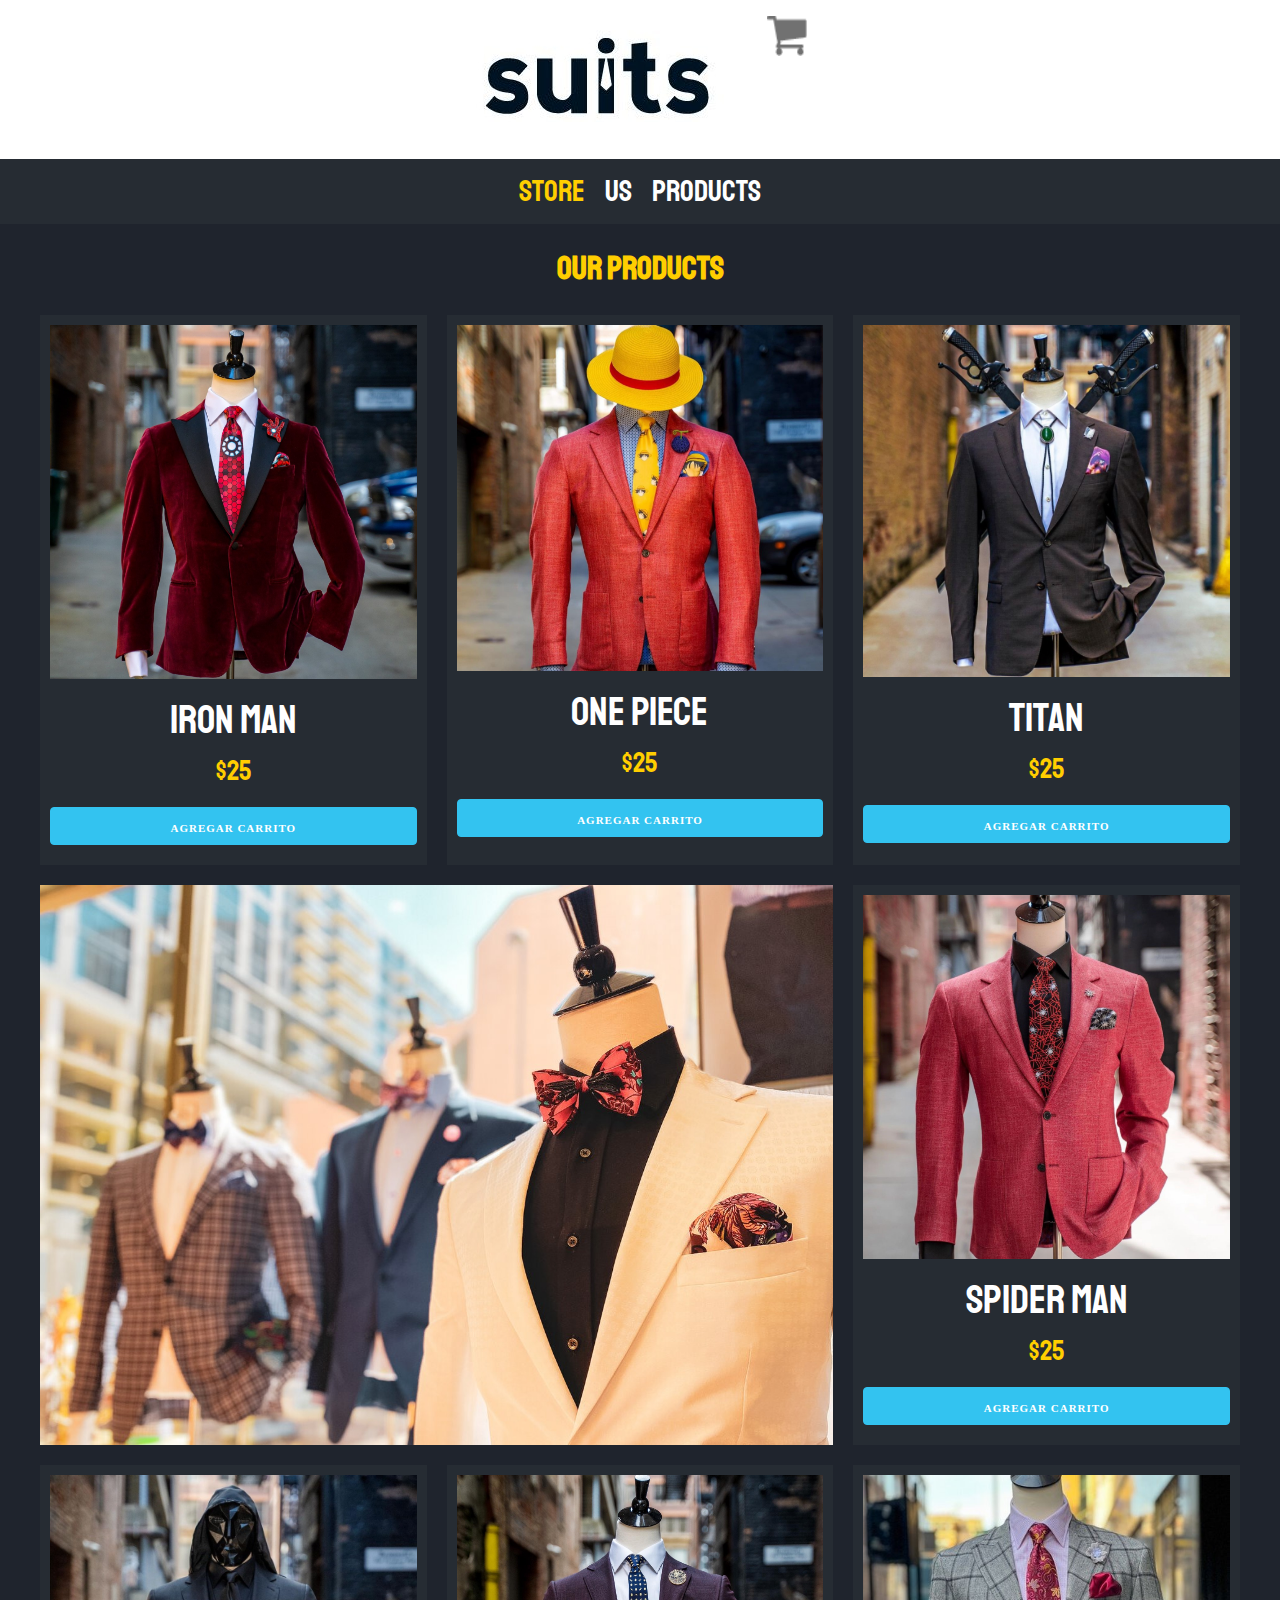
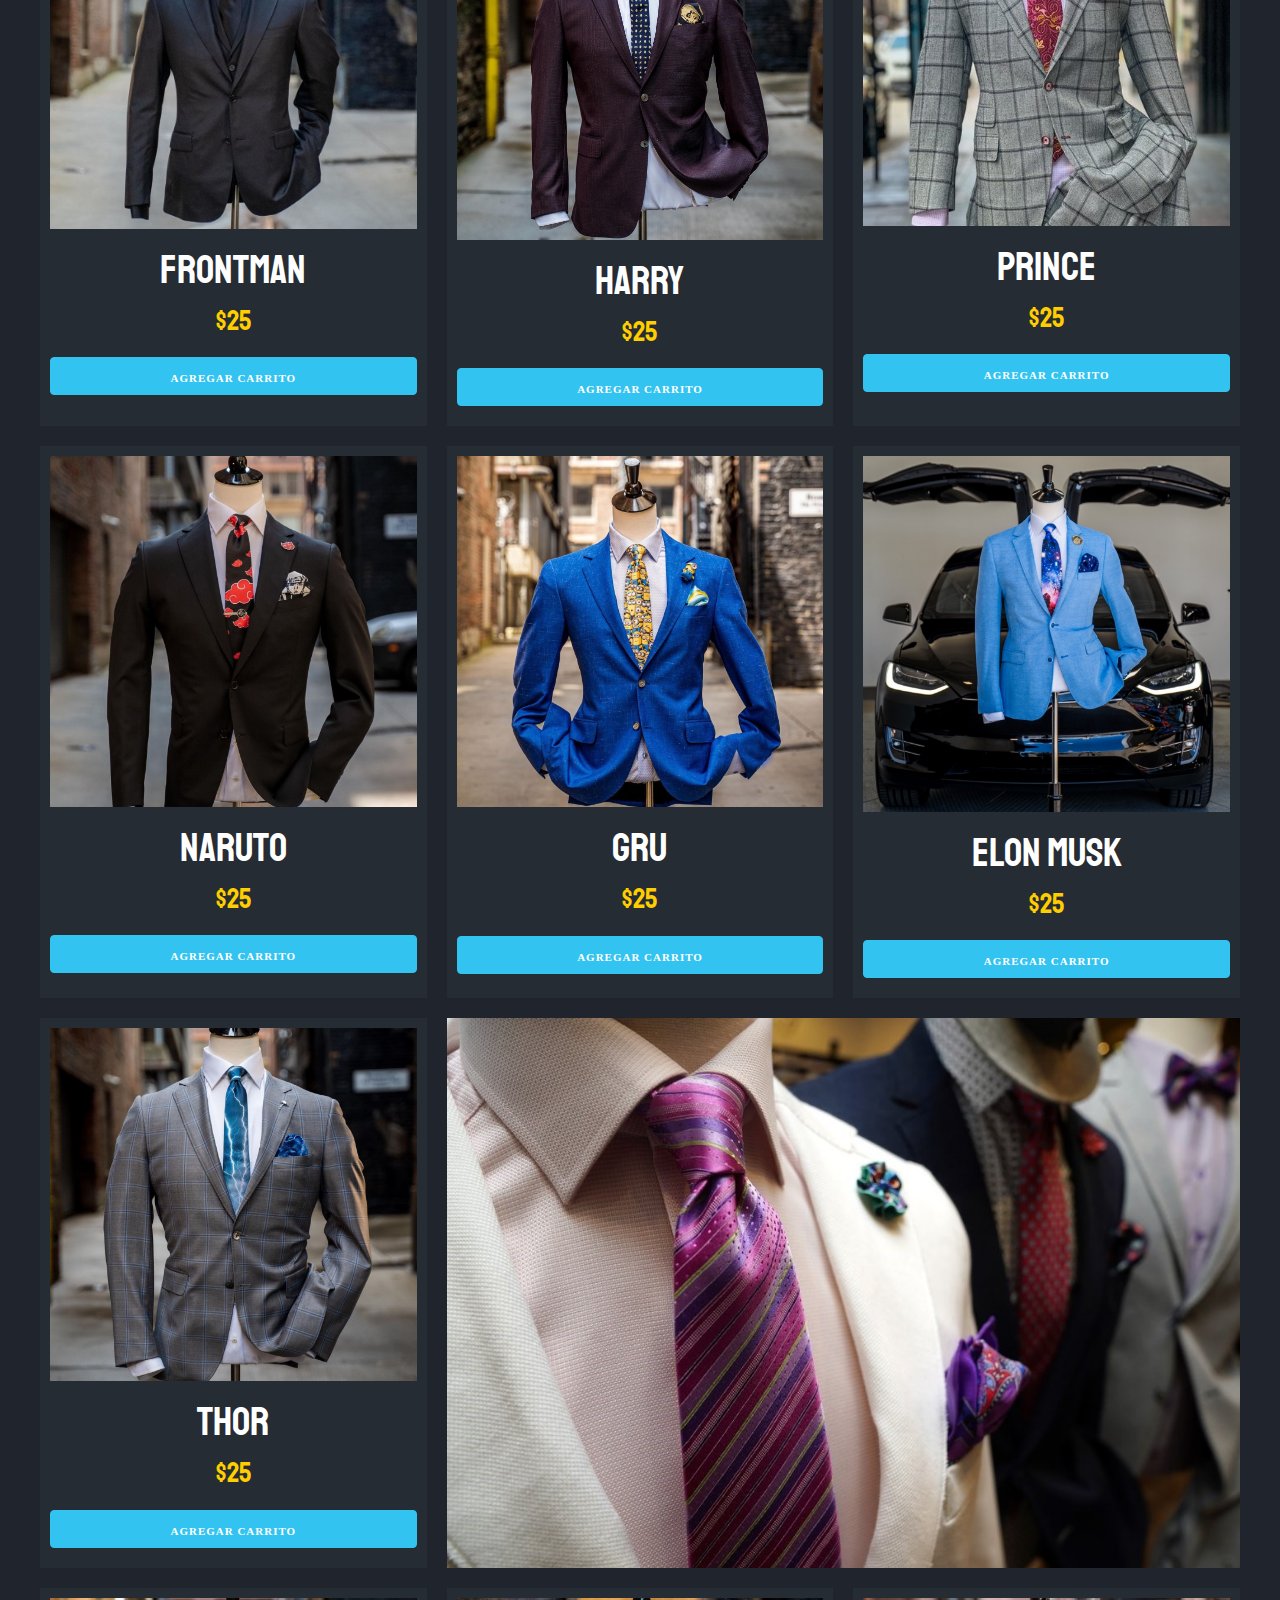
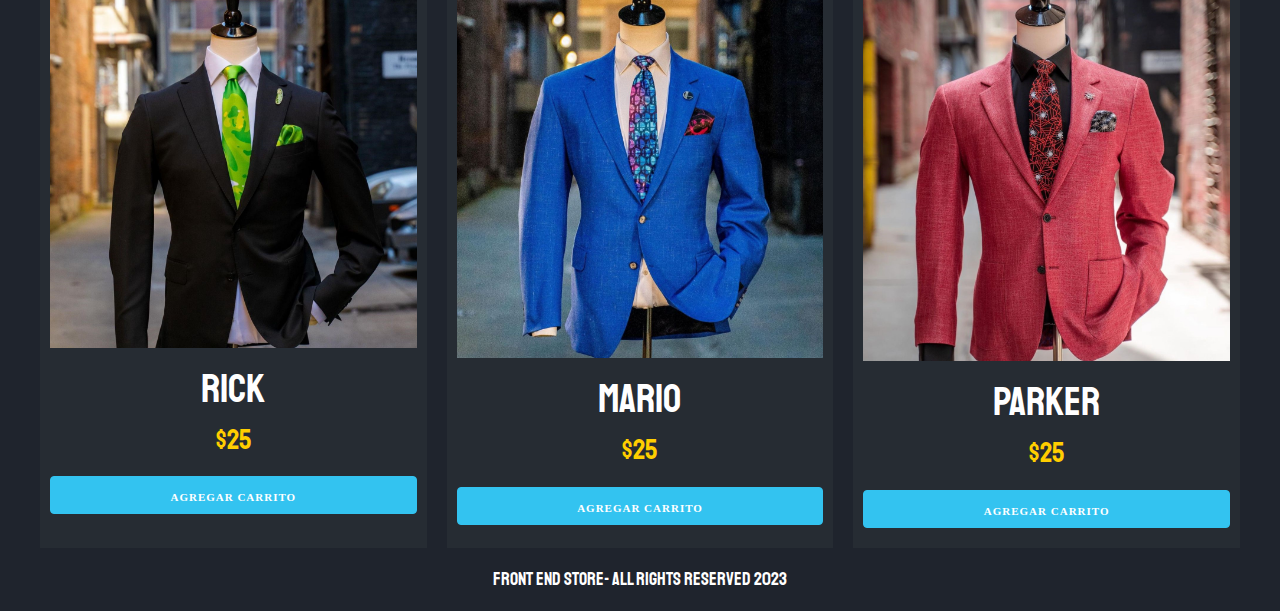
==== commit aa00156e: "Responsive" ====
--- a/index.html
+++ b/index.html
@@ -9,8 +9,8 @@
     <link href="https://fonts.googleapis.com/css2?family=Figtree:wght@800&family=Krub:wght@400;700&family=Poppins:wght@800&family=Staatliches&display=swap" rel="stylesheet">
     <link rel="stylesheet" href="css/style.css">
     <link rel="stylesheet" href="css/normalize.css">
-     <link rel="stylesheet" href="css/skeleton.css"> 
-     <link rel="stylesheet" href="css/custom.css">
+     <!-- <link rel="stylesheet" href="css/skeleton.css">  -->
+     <!-- <link rel="stylesheet" href="css/custom.css"> -->
     <title>Front-end Store</title>
    
 </head>
@@ -71,7 +71,12 @@
                         <div class="producto__informacion">
                             <p class="producto__nombre">Iron Man</p>
                             <p class="producto__precio">$25</p>
-                            <a href="#" class="u-full-width button-primary button input agregar-carrito" data-id="1">Agregar Al Carrito</a>
+                            <!-- <a href="#" class="u-full-width button-primary button input agregar-carrito" data-id="1">Agregar Al Carrito</a> -->
+                            <button class="button button-primary button-agregar-carrito agregar-carrito w-sm-100" data-id="1">Agregar Carrito</button>
+
+
+                            
+
                         </div>
                     
                 </div><!--fin de la clase .producto-->
@@ -82,7 +87,7 @@
                         <div class="producto__informacion">
                             <p class="producto__nombre">One Piece</p>
                             <p class="producto__precio">$25</p>
-                            <a href="#" class="u-full-width button-primary button input agregar-carrito" data-id="2">Agregar Al Carrito</a>
+                            <button class="button button-primary button-agregar-carrito agregar-carrito " data-id="2">Agregar Carrito</button>
                         </div>
                     
                 </div>
@@ -93,7 +98,7 @@
                         <div class="producto__informacion">
                             <p class="producto__nombre">Titan</p>
                             <p class="producto__precio">$25</p>
-                            <a href="#" class="u-full-width button-primary button input agregar-carrito" data-id="3">Agregar Al Carrito</a>
+                            <button class="button button-primary button-agregar-carrito agregar-carrito" data-id="3">Agregar Carrito</button>
                         </div>
                     
                 </div>
@@ -104,7 +109,7 @@
                         <div class="producto__informacion">
                             <p class="producto__nombre">Spider Man</p>
                             <p class="producto__precio">$25</p>
-                            <a href="#" class="u-full-width button-primary button input agregar-carrito" data-id="4">Agregar Al Carrito</a>
+                            <button class="button button-primary button-agregar-carrito agregar-carrito" data-id="4">Agregar Carrito</button>
                         </div>
                     
                 </div>
@@ -115,7 +120,7 @@
                         <div class="producto__informacion">
                             <p class="producto__nombre">Frontman</p>
                             <p class="producto__precio">$25</p>
-                            <a href="#" class="u-full-width button-primary button input agregar-carrito" data-id="5">Agregar Al Carrito</a>
+                            <button class="button button-primary button-agregar-carrito agregar-carrito" data-id="5">Agregar Carrito</button>
                         </div>
                     
                 </div>
@@ -125,9 +130,9 @@
                     
                         <img class="producto__imagen" src="img/img/22.jpg" alt="imagen_camisa">
                         <div class="producto__informacion">
-                            <p class="producto__nombre">Harry Potter</p>
-                            <p class="producto__precio">$25</p>
-                            <a href="#" class="u-full-width button-primary button input agregar-carrito" data-id="6">Agregar Al Carrito</a>
+                            <p class="producto__nombre">Harry</p>
+                            <p class="producto__precio">$25</p>
+                            <button class="button button-primary button-agregar-carrito agregar-carrito" data-id="6">Agregar Carrito</button>
                         </div>
                     
                 </div>
@@ -139,7 +144,7 @@
                         <div class="producto__informacion">
                             <p class="producto__nombre">Prince</p>
                             <p class="producto__precio">$25</p>
-                            <a href="#" class="u-full-width button-primary button input agregar-carrito" data-id="7">Agregar Al Carrito</a>
+                            <button class="button button-primary button-agregar-carrito agregar-carrito" data-id="7">Agregar Carrito</button>
                         </div>
                     
                 </div>
@@ -151,7 +156,7 @@
                         <div class="producto__informacion">
                             <p class="producto__nombre">Naruto</p>
                             <p class="producto__precio">$25</p>
-                            <a href="#" class="u-full-width button-primary button input agregar-carrito" data-id="8">Agregar Al Carrito</a>
+                            <button class="button button-primary button-agregar-carrito agregar-carrito" data-id="8">Agregar Carrito</button>
                         </div>
                     
                 </div>
@@ -162,7 +167,7 @@
                         <div class="producto__informacion">
                             <p class="producto__nombre">Gru</p>
                             <p class="producto__precio">$25</p>
-                            <a href="#" class="u-full-width button-primary button input agregar-carrito" data-id="9">Agregar Al Carrito</a>
+                            <button class="button button-primary button-agregar-carrito agregar-carrito" data-id="9">Agregar Carrito</button>
                         </div>
                     
                 </div>
@@ -173,7 +178,7 @@
                         <div class="producto__informacion">
                             <p class="producto__nombre">Elon Musk</p>
                             <p class="producto__precio">$25</p>
-                            <a href="#" class="u-full-width button-primary button input agregar-carrito" data-id="10">Agregar Al Carrito</a>
+                            <button class="button button-primary button-agregar-carrito agregar-carrito" data-id="10">Agregar Carrito</button>
                         </div>
                     
                 </div>
@@ -185,7 +190,7 @@
                         <div class="producto__informacion">
                             <p class="producto__nombre">Thor</p>
                             <p class="producto__precio">$25</p>
-                            <a href="#" class="u-full-width button-primary button input agregar-carrito" data-id="11">Agregar Al Carrito</a>
+                            <button class="button button-primary button-agregar-carrito agregar-carrito" data-id="11">Agregar Carrito</button>
                         </div>
                     
                 </div>
@@ -196,7 +201,7 @@
                         <div class="producto__informacion">
                             <p class="producto__nombre">Rick</p>
                             <p class="producto__precio">$25</p>
-                            <a href="#" class="u-full-width button-primary button input agregar-carrito" data-id="12">Agregar Al Carrito</a>
+                            <button class="button button-primary button-agregar-carrito agregar-carrito" data-id="12">Agregar Carrito</button>
                         </div>
                 </div>
             
@@ -205,7 +210,7 @@
                         <div class="producto__informacion">
                             <p class="producto__nombre">Mario</p>
                             <p class="producto__precio">$25</p>
-                            <a href="#" class="u-full-width button-primary button input agregar-carrito" data-id="13">Agregar Al Carrito</a>
+                            <button class="button button-primary button-agregar-carrito agregar-carrito" data-id="13">Agregar Carrito</button>
                         </div>
                 </div>
             
@@ -213,9 +218,9 @@
                 <div class="producto">
                         <img class="producto__imagen" src="img/img/36.jpg" alt="imagen_camisa">
                         <div class="producto__informacion">
-                            <p class="producto__nombre">Peter Parker</p>
-                            <p class="producto__precio">$25</p>
-                            <a href="#" class="u-full-width button-primary button input agregar-carrito" data-id="14">Agregar Al Carrito</a>
+                            <p class="producto__nombre">Parker</p>
+                            <p class="producto__precio">$25</p>
+                            <button class="button button-primary button-agregar-carrito agregar-carrito" data-id="14">Agregar Carrito</button>
                         </div>
                 </div>
                 <div class="grafico grafico--camisas"></div>
--- a/css/style.css
+++ b/css/style.css
@@ -548,4 +548,44 @@
    
 }
 
-
+/* Styles for "Agregar Carrito" buttons */
+.button-agregar-carrito {
+    /* display: inline-block; */
+    height: 38px;
+    width: 100%;
+    color: #FFF;
+    text-align: center;
+    font-size: 11px;
+    font-weight: 600;
+    line-height: 38px;
+    letter-spacing: .1rem;
+    text-transform: uppercase;
+    text-decoration: none;
+    white-space: nowrap;
+    background-color: #33C3F0; /* Change to your desired background color */
+    border-radius: 4px;
+    border: 1px solid #33C3F0; /* Change to your desired border color */
+    cursor: pointer;
+    box-sizing: border-box;
+  }
+ 
+  #vaciar-carrito{
+  display: inline-block;
+  width: 100%;
+  height: 38px;
+  padding: 0 30px;
+  color: #555;
+  text-align: center;
+  font-size: 11px;
+  font-weight: 600;
+  line-height: 38px;
+  letter-spacing: .1rem;
+  text-transform: uppercase;
+  text-decoration: none;
+  white-space: nowrap;
+  background-color: transparent;
+  border-radius: 4px;
+  border: 1px solid #bbb;
+  cursor: pointer;
+  box-sizing: border-box; 
+}
--- a/css/skeleton.css
+++ b/css/skeleton.css
@@ -111,6 +111,8 @@
   .offset-by-one-half.columns     { margin-left: 52%; }
 
 }
+
+
 
 
 /* Base Styles
@@ -416,3 +418,5 @@
 
 /* Larger than Desktop HD */
 @media (min-width: 1200px) {}
+
+
--- a/css/custom.css
+++ b/css/custom.css
@@ -24,6 +24,7 @@
         text-align: left;
     }
 }
+
 .borrar-curso {
     background-color: red;
     border-radius: 50%;
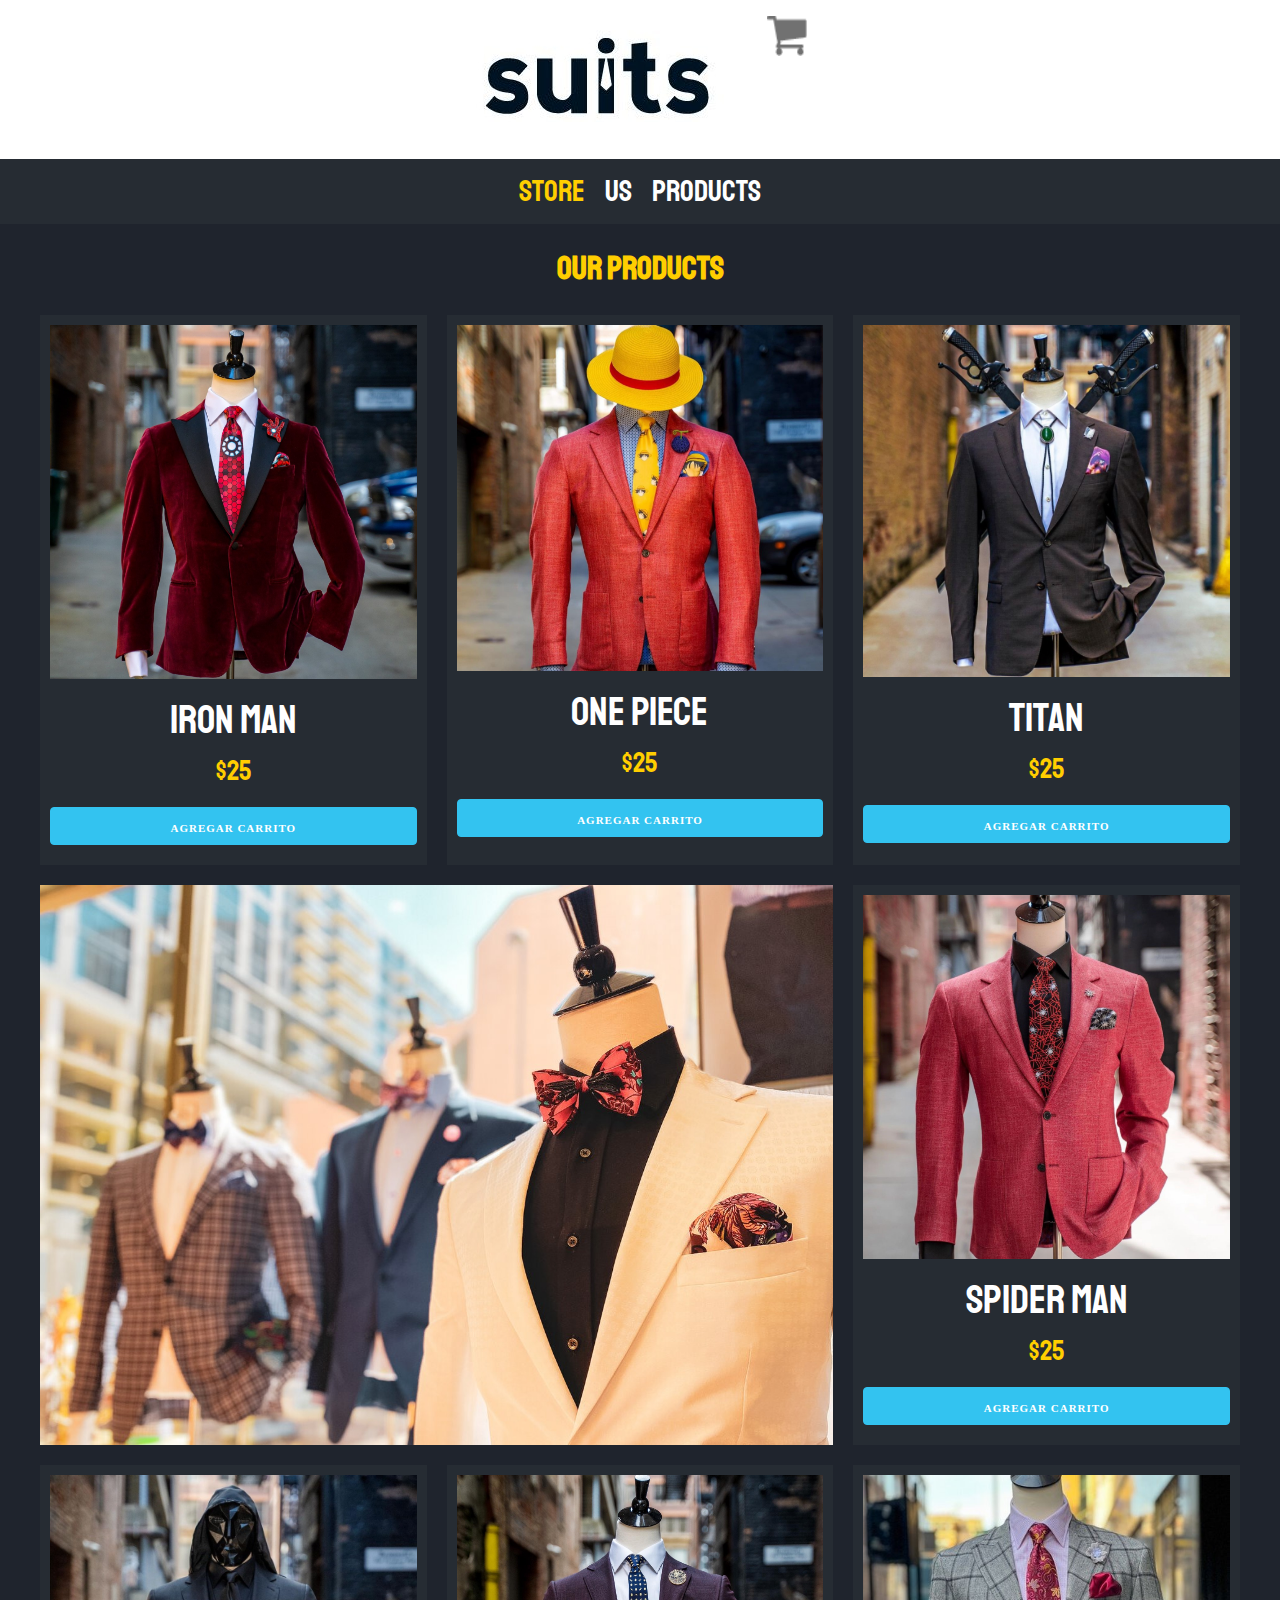
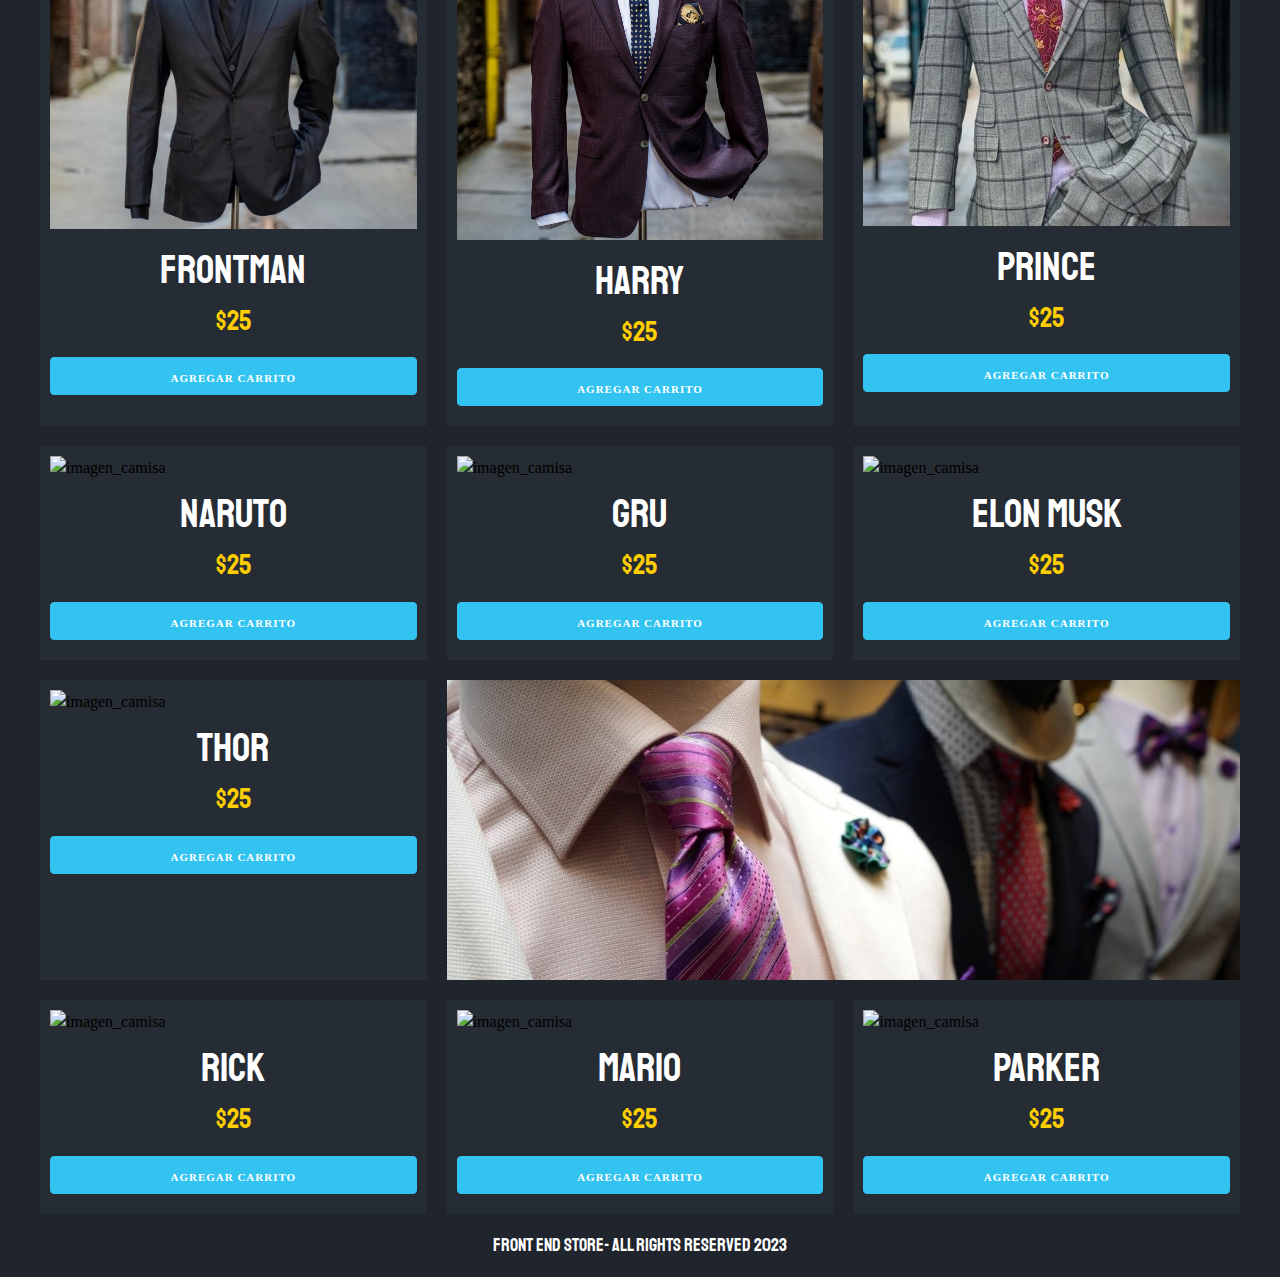
==== commit af3be68e: "optimizacion" ====
--- a/index.html
+++ b/index.html
@@ -3,14 +3,11 @@
 <head>
     <meta charset="UTF-8">
     <meta name="viewport" content="width=device-width, initial-scale=1.0">
-    <link rel="stylesheet" href="/css/normalize.css">
     <link rel="preconnect" href="https://fonts.googleapis.com">
     <link rel="preconnect" href="https://fonts.gstatic.com" crossorigin>
     <link href="https://fonts.googleapis.com/css2?family=Figtree:wght@800&family=Krub:wght@400;700&family=Poppins:wght@800&family=Staatliches&display=swap" rel="stylesheet">
     <link rel="stylesheet" href="css/style.css">
     <link rel="stylesheet" href="css/normalize.css">
-     <!-- <link rel="stylesheet" href="css/skeleton.css">  -->
-     <!-- <link rel="stylesheet" href="css/custom.css"> -->
     <title>Front-end Store</title>
    
 </head>
@@ -67,7 +64,7 @@
             <div id="lista-cursos" class="grid">
                 <div class="producto">
         
-                        <img class="producto__imagen imagen-curso" src="img/img/16.jpg" alt="imagen_camisa">
+                        <img class="producto__imagen imagen-curso" data-src="img/img/16.jpg" alt="imagen_camisa">
                         <div class="producto__informacion">
                             <p class="producto__nombre">Iron Man</p>
                             <p class="producto__precio">$25</p>
@@ -83,7 +80,7 @@
                 
                 <div class="producto">
                     
-                        <img class="producto__imagen" src="img/img/38.jpg" alt="imagen_camisa">
+                        <img class="producto__imagen" data-src="img/img/38.jpg" alt="imagen_camisa">
                         <div class="producto__informacion">
                             <p class="producto__nombre">One Piece</p>
                             <p class="producto__precio">$25</p>
@@ -94,7 +91,7 @@
             
                 <div class="producto">
                     
-                        <img class="producto__imagen" src="img/img/17.jpg" alt="imagen_camisa">
+                        <img class="producto__imagen" data-src="img/img/17.jpg" alt="imagen_camisa">
                         <div class="producto__informacion">
                             <p class="producto__nombre">Titan</p>
                             <p class="producto__precio">$25</p>
@@ -105,7 +102,7 @@
 
                 <div class="producto">
                     
-                        <img class="producto__imagen" src="img/img/36.jpg" alt="imagen_camisa">
+                        <img class="producto__imagen" data-src="img/img/36.jpg" alt="imagen_camisa">
                         <div class="producto__informacion">
                             <p class="producto__nombre">Spider Man</p>
                             <p class="producto__precio">$25</p>
@@ -116,7 +113,7 @@
             
                 <div class="producto">
                     
-                        <img class="producto__imagen" src="img/img/21.jpg" alt="imagen_camisa">
+                        <img class="producto__imagen" data-src="img/img/21.jpg" alt="imagen_camisa">
                         <div class="producto__informacion">
                             <p class="producto__nombre">Frontman</p>
                             <p class="producto__precio">$25</p>
@@ -128,7 +125,7 @@
             
                 <div class="producto">
                     
-                        <img class="producto__imagen" src="img/img/22.jpg" alt="imagen_camisa">
+                        <img class="producto__imagen" data-src="img/img/22.jpg" alt="imagen_camisa">
                         <div class="producto__informacion">
                             <p class="producto__nombre">Harry</p>
                             <p class="producto__precio">$25</p>
@@ -140,7 +137,7 @@
            
                 <div class="producto">
                     
-                        <img class="producto__imagen" src="img/img/23.jpg" alt="imagen_camisa">
+                        <img class="producto__imagen" data-src="img/img/23.jpg" alt="imagen_camisa">
                         <div class="producto__informacion">
                             <p class="producto__nombre">Prince</p>
                             <p class="producto__precio">$25</p>
@@ -152,7 +149,7 @@
             
                 <div class="producto">
                     
-                        <img class="producto__imagen" src="img/img/39.jpg" alt="imagen_camisa">
+                        <img class="producto__imagen" data-src="img/img/39.jpg" alt="imagen_camisa">
                         <div class="producto__informacion">
                             <p class="producto__nombre">Naruto</p>
                             <p class="producto__precio">$25</p>
@@ -163,7 +160,7 @@
             
                 <div class="producto">
                     
-                        <img class="producto__imagen" src="img/img/33.jpg" alt="imagen_camisa">
+                        <img class="producto__imagen" data-src="img/img/33.jpg" alt="imagen_camisa">
                         <div class="producto__informacion">
                             <p class="producto__nombre">Gru</p>
                             <p class="producto__precio">$25</p>
@@ -174,7 +171,7 @@
             
                 <div class="producto">
                     
-                        <img class="producto__imagen" src="img/img/20.jpg" alt="imagen_camisa">
+                        <img class="producto__imagen" data-src="img/img/20.jpg" alt="imagen_camisa">
                         <div class="producto__informacion">
                             <p class="producto__nombre">Elon Musk</p>
                             <p class="producto__precio">$25</p>
@@ -186,7 +183,7 @@
             
                 <div class="producto">
                     
-                        <img class="producto__imagen" src="img/img/35.jpg" alt="imagen_camisa">
+                        <img class="producto__imagen" data-src="img/img/35.jpg" alt="imagen_camisa">
                         <div class="producto__informacion">
                             <p class="producto__nombre">Thor</p>
                             <p class="producto__precio">$25</p>
@@ -197,7 +194,7 @@
             
             
                 <div class="producto">
-                        <img class="producto__imagen" src="img/img/34.jpg" alt="imagen_camisa">
+                        <img class="producto__imagen" data-src="img/img/34.jpg" alt="imagen_camisa">
                         <div class="producto__informacion">
                             <p class="producto__nombre">Rick</p>
                             <p class="producto__precio">$25</p>
@@ -206,7 +203,7 @@
                 </div>
             
                 <div class="producto">
-                        <img class="producto__imagen" src="img/img/37.jpg" alt="imagen_camisa">
+                        <img class="producto__imagen" data-src="img/img/37.jpg" alt="imagen_camisa">
                         <div class="producto__informacion">
                             <p class="producto__nombre">Mario</p>
                             <p class="producto__precio">$25</p>
@@ -216,7 +213,7 @@
             
             
                 <div class="producto">
-                        <img class="producto__imagen" src="img/img/36.jpg" alt="imagen_camisa">
+                        <img class="producto__imagen" data-src="img/img/36.jpg" alt="imagen_camisa">
                         <div class="producto__informacion">
                             <p class="producto__nombre">Parker</p>
                             <p class="producto__precio">$25</p>
--- a/css/style.css
+++ b/css/style.css
@@ -139,10 +139,21 @@
 
 }
 
+.producto__imagen {
+    
+    transition: opacity 0.3s ease;
+}
+
+.producto__imagen.loaded {
+    opacity: 1;
+}
+
+
 .producto__informacion{
 
 
 }
+
 .producto__imagen:hover{
     cursor: pointer;
 
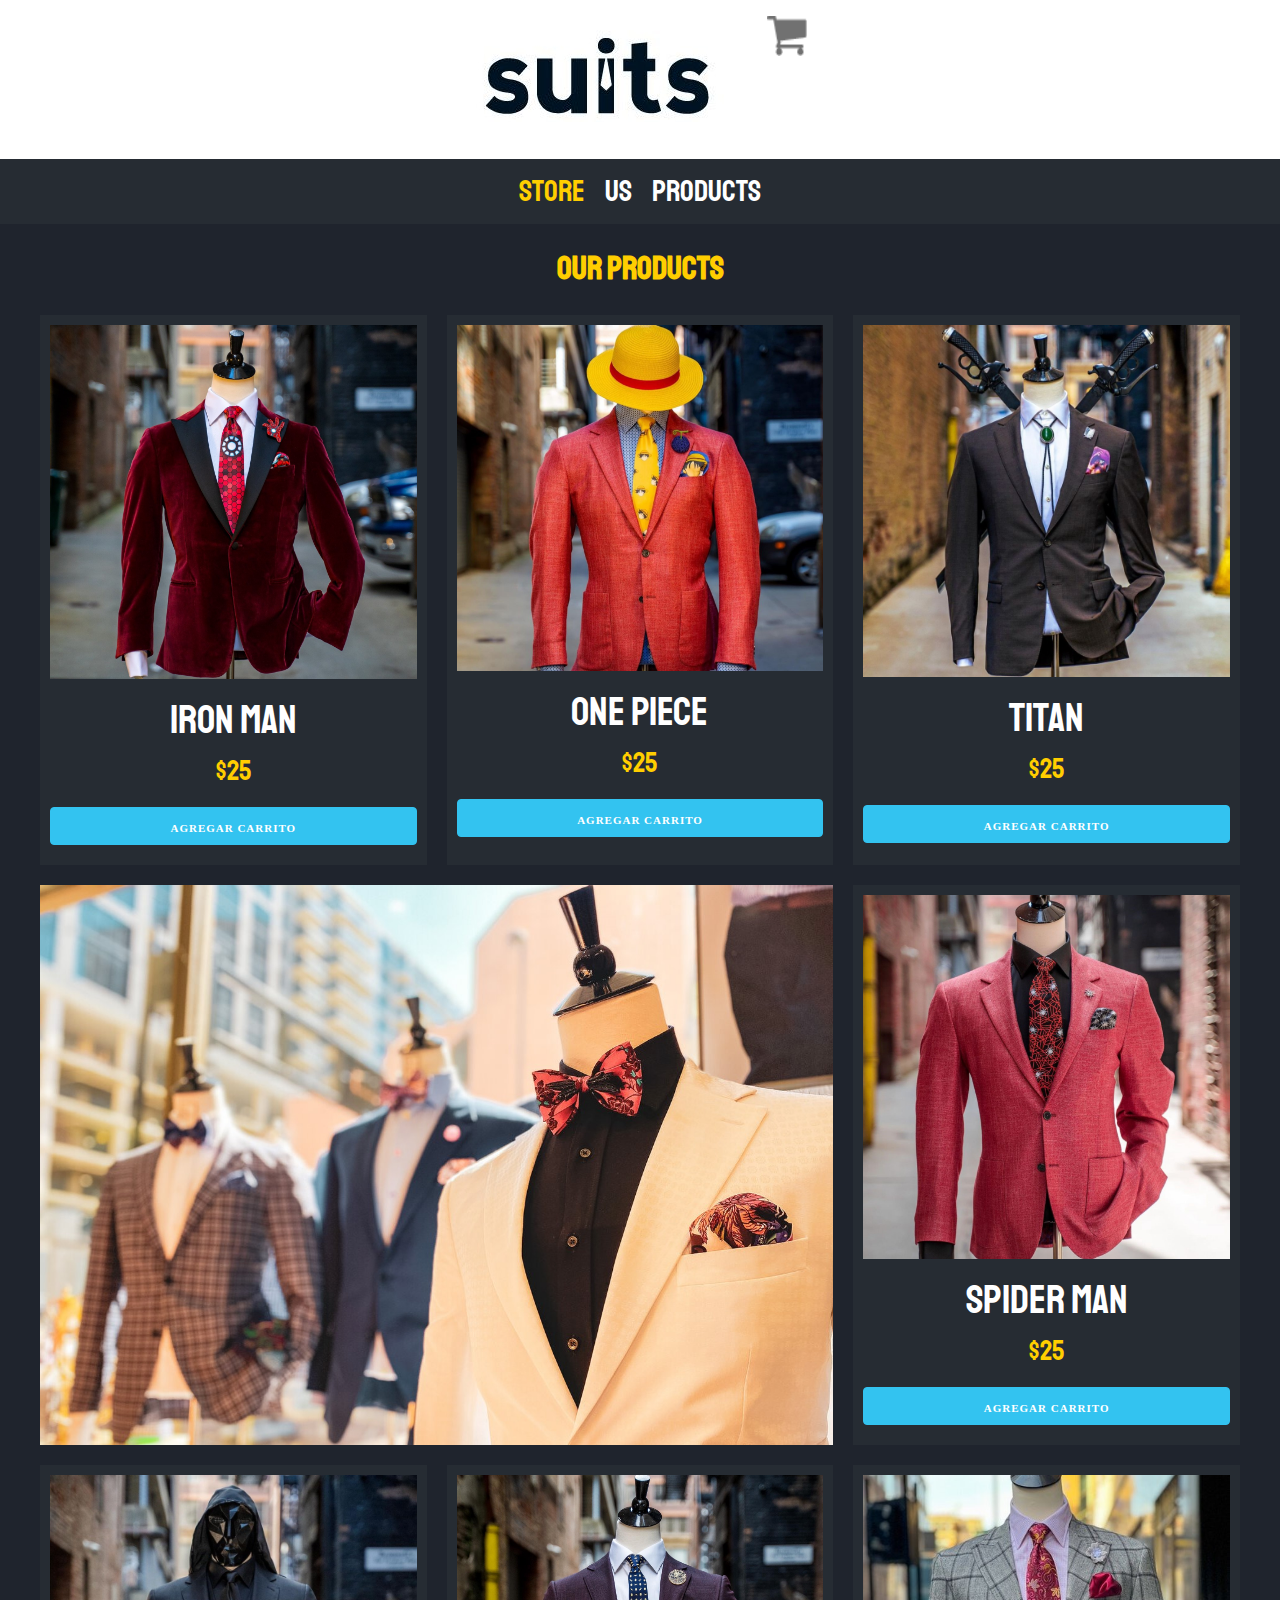
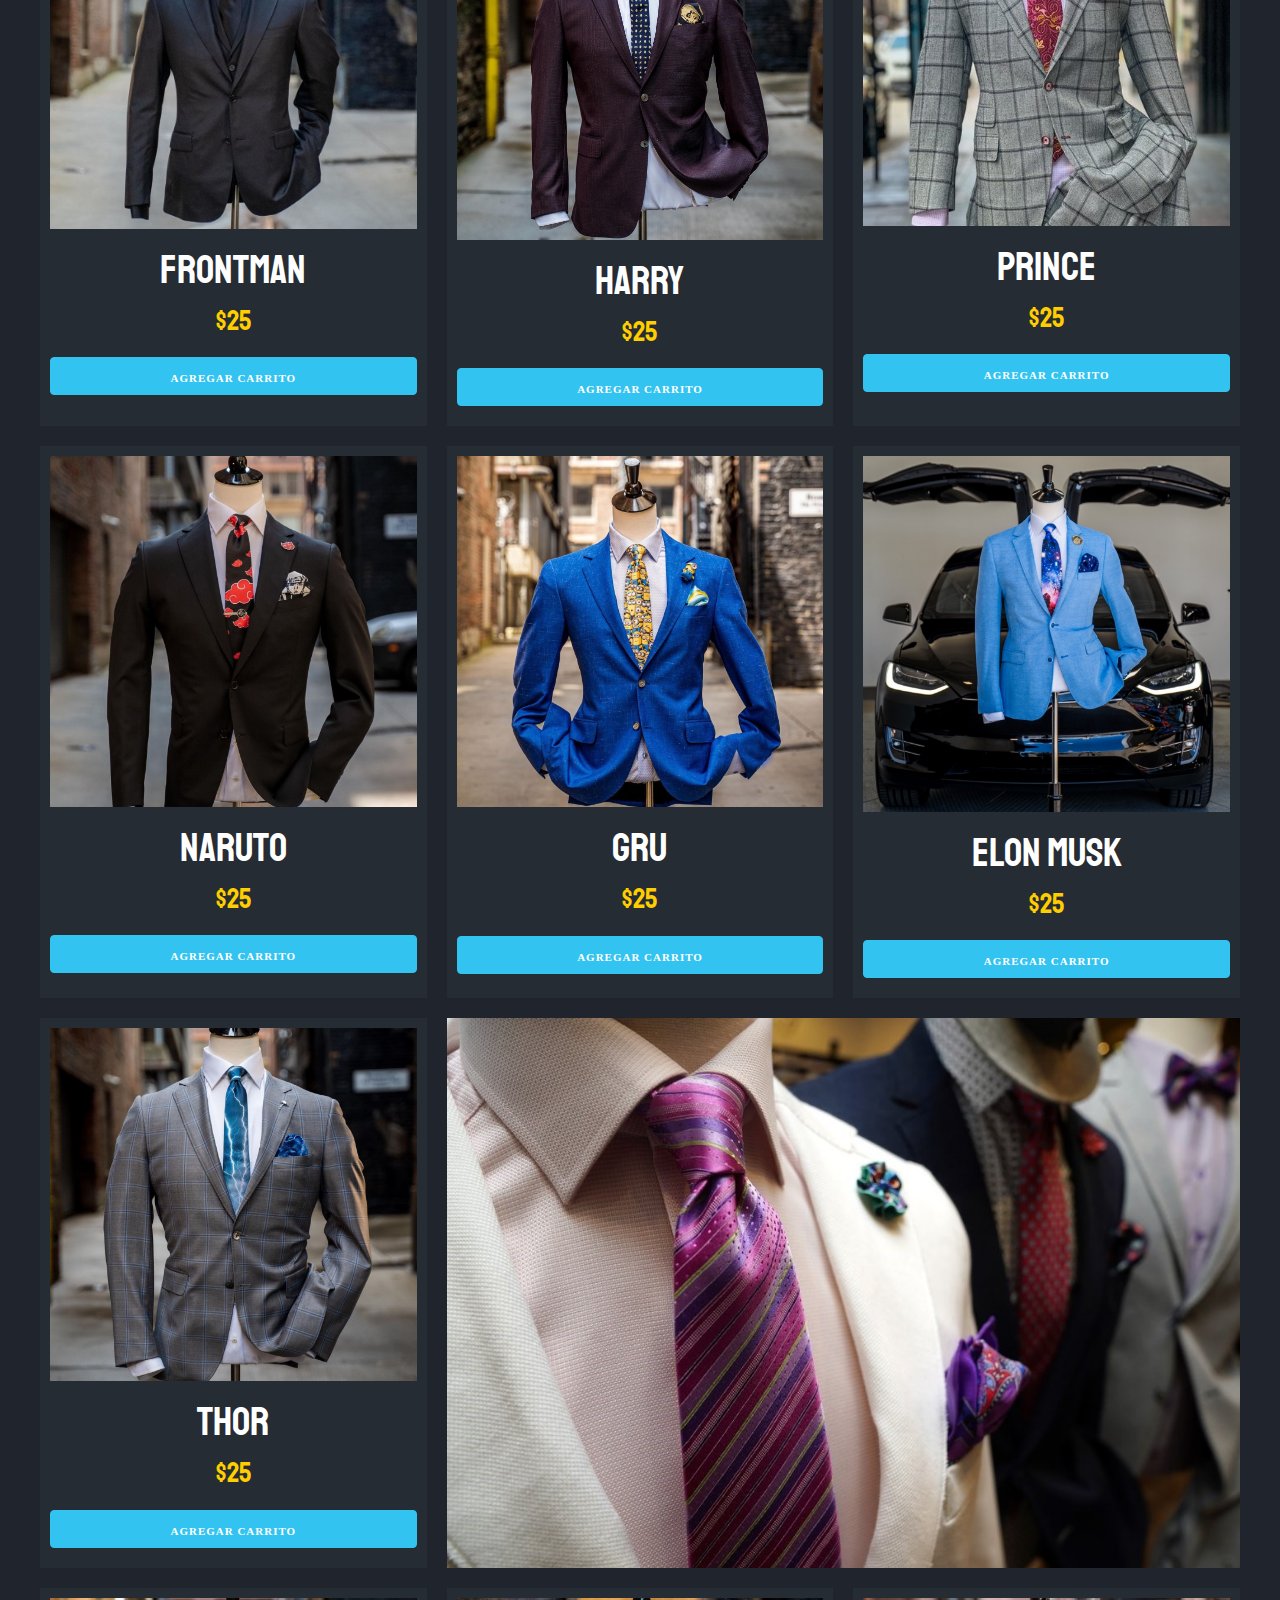
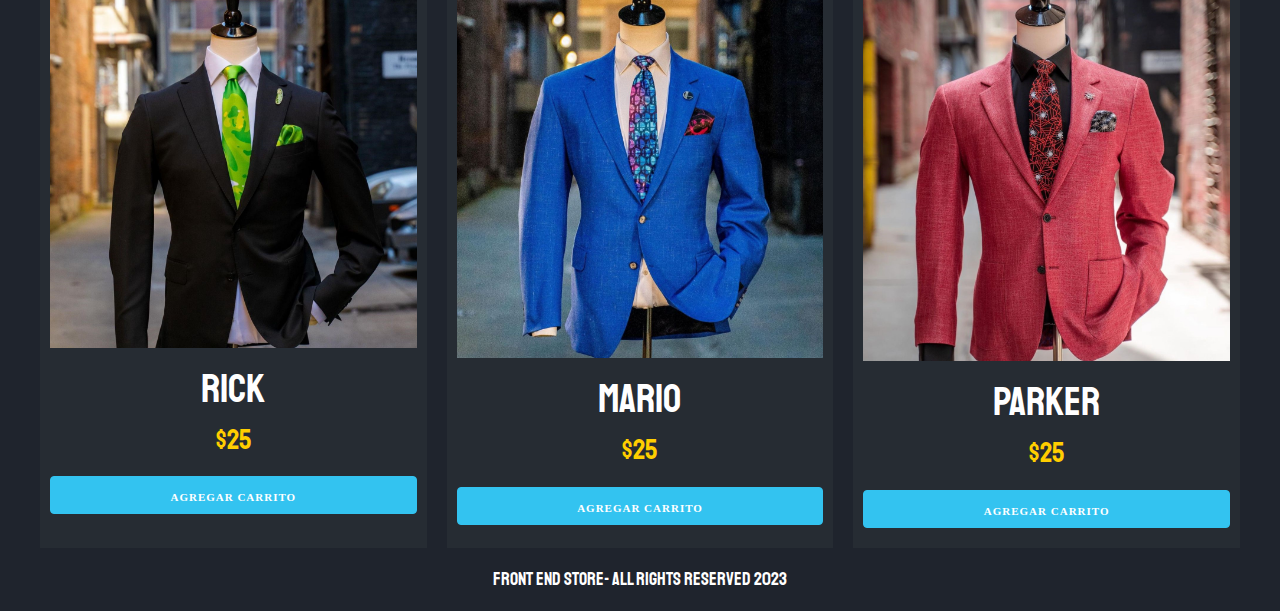
==== commit 1478f77e: "reversion de optimizacion" ====
--- a/index.html
+++ b/index.html
@@ -3,11 +3,14 @@
 <head>
     <meta charset="UTF-8">
     <meta name="viewport" content="width=device-width, initial-scale=1.0">
+    <link rel="stylesheet" href="/css/normalize.css">
     <link rel="preconnect" href="https://fonts.googleapis.com">
     <link rel="preconnect" href="https://fonts.gstatic.com" crossorigin>
     <link href="https://fonts.googleapis.com/css2?family=Figtree:wght@800&family=Krub:wght@400;700&family=Poppins:wght@800&family=Staatliches&display=swap" rel="stylesheet">
     <link rel="stylesheet" href="css/style.css">
     <link rel="stylesheet" href="css/normalize.css">
+     <!-- <link rel="stylesheet" href="css/skeleton.css">  -->
+     <!-- <link rel="stylesheet" href="css/custom.css"> -->
     <title>Front-end Store</title>
    
 </head>
@@ -64,7 +67,7 @@
             <div id="lista-cursos" class="grid">
                 <div class="producto">
         
-                        <img class="producto__imagen imagen-curso" data-src="img/img/16.jpg" alt="imagen_camisa">
+                        <img class="producto__imagen imagen-curso" src="img/img/16.jpg" alt="imagen_camisa">
                         <div class="producto__informacion">
                             <p class="producto__nombre">Iron Man</p>
                             <p class="producto__precio">$25</p>
@@ -80,7 +83,7 @@
                 
                 <div class="producto">
                     
-                        <img class="producto__imagen" data-src="img/img/38.jpg" alt="imagen_camisa">
+                        <img class="producto__imagen" src="img/img/38.jpg" alt="imagen_camisa">
                         <div class="producto__informacion">
                             <p class="producto__nombre">One Piece</p>
                             <p class="producto__precio">$25</p>
@@ -91,7 +94,7 @@
             
                 <div class="producto">
                     
-                        <img class="producto__imagen" data-src="img/img/17.jpg" alt="imagen_camisa">
+                        <img class="producto__imagen" src="img/img/17.jpg" alt="imagen_camisa">
                         <div class="producto__informacion">
                             <p class="producto__nombre">Titan</p>
                             <p class="producto__precio">$25</p>
@@ -102,7 +105,7 @@
 
                 <div class="producto">
                     
-                        <img class="producto__imagen" data-src="img/img/36.jpg" alt="imagen_camisa">
+                        <img class="producto__imagen" src="img/img/36.jpg" alt="imagen_camisa">
                         <div class="producto__informacion">
                             <p class="producto__nombre">Spider Man</p>
                             <p class="producto__precio">$25</p>
@@ -113,7 +116,7 @@
             
                 <div class="producto">
                     
-                        <img class="producto__imagen" data-src="img/img/21.jpg" alt="imagen_camisa">
+                        <img class="producto__imagen" src="img/img/21.jpg" alt="imagen_camisa">
                         <div class="producto__informacion">
                             <p class="producto__nombre">Frontman</p>
                             <p class="producto__precio">$25</p>
@@ -125,7 +128,7 @@
             
                 <div class="producto">
                     
-                        <img class="producto__imagen" data-src="img/img/22.jpg" alt="imagen_camisa">
+                        <img class="producto__imagen" src="img/img/22.jpg" alt="imagen_camisa">
                         <div class="producto__informacion">
                             <p class="producto__nombre">Harry</p>
                             <p class="producto__precio">$25</p>
@@ -137,7 +140,7 @@
            
                 <div class="producto">
                     
-                        <img class="producto__imagen" data-src="img/img/23.jpg" alt="imagen_camisa">
+                        <img class="producto__imagen" src="img/img/23.jpg" alt="imagen_camisa">
                         <div class="producto__informacion">
                             <p class="producto__nombre">Prince</p>
                             <p class="producto__precio">$25</p>
@@ -149,7 +152,7 @@
             
                 <div class="producto">
                     
-                        <img class="producto__imagen" data-src="img/img/39.jpg" alt="imagen_camisa">
+                        <img class="producto__imagen" src="img/img/39.jpg" alt="imagen_camisa">
                         <div class="producto__informacion">
                             <p class="producto__nombre">Naruto</p>
                             <p class="producto__precio">$25</p>
@@ -160,7 +163,7 @@
             
                 <div class="producto">
                     
-                        <img class="producto__imagen" data-src="img/img/33.jpg" alt="imagen_camisa">
+                        <img class="producto__imagen" src="img/img/33.jpg" alt="imagen_camisa">
                         <div class="producto__informacion">
                             <p class="producto__nombre">Gru</p>
                             <p class="producto__precio">$25</p>
@@ -171,7 +174,7 @@
             
                 <div class="producto">
                     
-                        <img class="producto__imagen" data-src="img/img/20.jpg" alt="imagen_camisa">
+                        <img class="producto__imagen" src="img/img/20.jpg" alt="imagen_camisa">
                         <div class="producto__informacion">
                             <p class="producto__nombre">Elon Musk</p>
                             <p class="producto__precio">$25</p>
@@ -183,7 +186,7 @@
             
                 <div class="producto">
                     
-                        <img class="producto__imagen" data-src="img/img/35.jpg" alt="imagen_camisa">
+                        <img class="producto__imagen" src="img/img/35.jpg" alt="imagen_camisa">
                         <div class="producto__informacion">
                             <p class="producto__nombre">Thor</p>
                             <p class="producto__precio">$25</p>
@@ -194,7 +197,7 @@
             
             
                 <div class="producto">
-                        <img class="producto__imagen" data-src="img/img/34.jpg" alt="imagen_camisa">
+                        <img class="producto__imagen" src="img/img/34.jpg" alt="imagen_camisa">
                         <div class="producto__informacion">
                             <p class="producto__nombre">Rick</p>
                             <p class="producto__precio">$25</p>
@@ -203,7 +206,7 @@
                 </div>
             
                 <div class="producto">
-                        <img class="producto__imagen" data-src="img/img/37.jpg" alt="imagen_camisa">
+                        <img class="producto__imagen" src="img/img/37.jpg" alt="imagen_camisa">
                         <div class="producto__informacion">
                             <p class="producto__nombre">Mario</p>
                             <p class="producto__precio">$25</p>
@@ -213,7 +216,7 @@
             
             
                 <div class="producto">
-                        <img class="producto__imagen" data-src="img/img/36.jpg" alt="imagen_camisa">
+                        <img class="producto__imagen" src="img/img/36.jpg" alt="imagen_camisa">
                         <div class="producto__informacion">
                             <p class="producto__nombre">Parker</p>
                             <p class="producto__precio">$25</p>
--- a/css/style.css
+++ b/css/style.css
@@ -139,21 +139,10 @@
 
 }
 
-.producto__imagen {
-    
-    transition: opacity 0.3s ease;
-}
-
-.producto__imagen.loaded {
-    opacity: 1;
-}
-
-
 .producto__informacion{
 
 
 }
-
 .producto__imagen:hover{
     cursor: pointer;
 
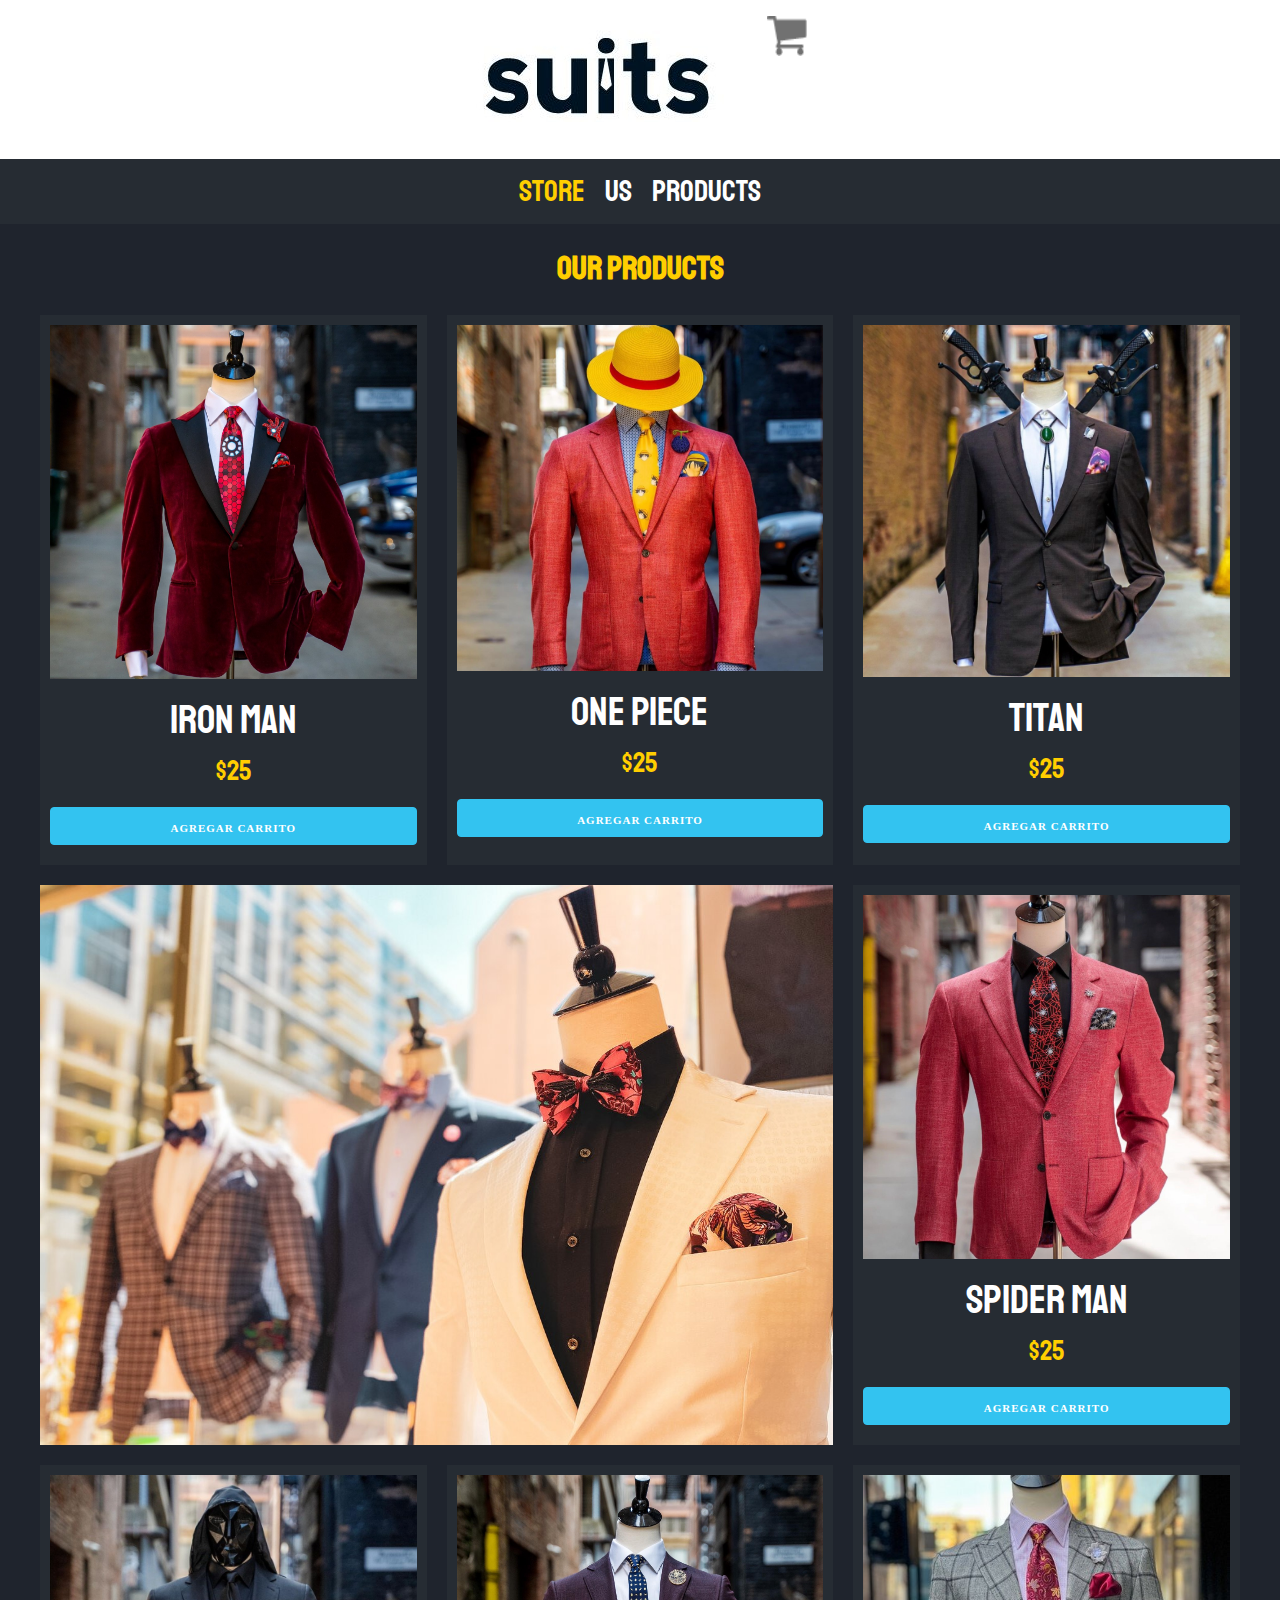
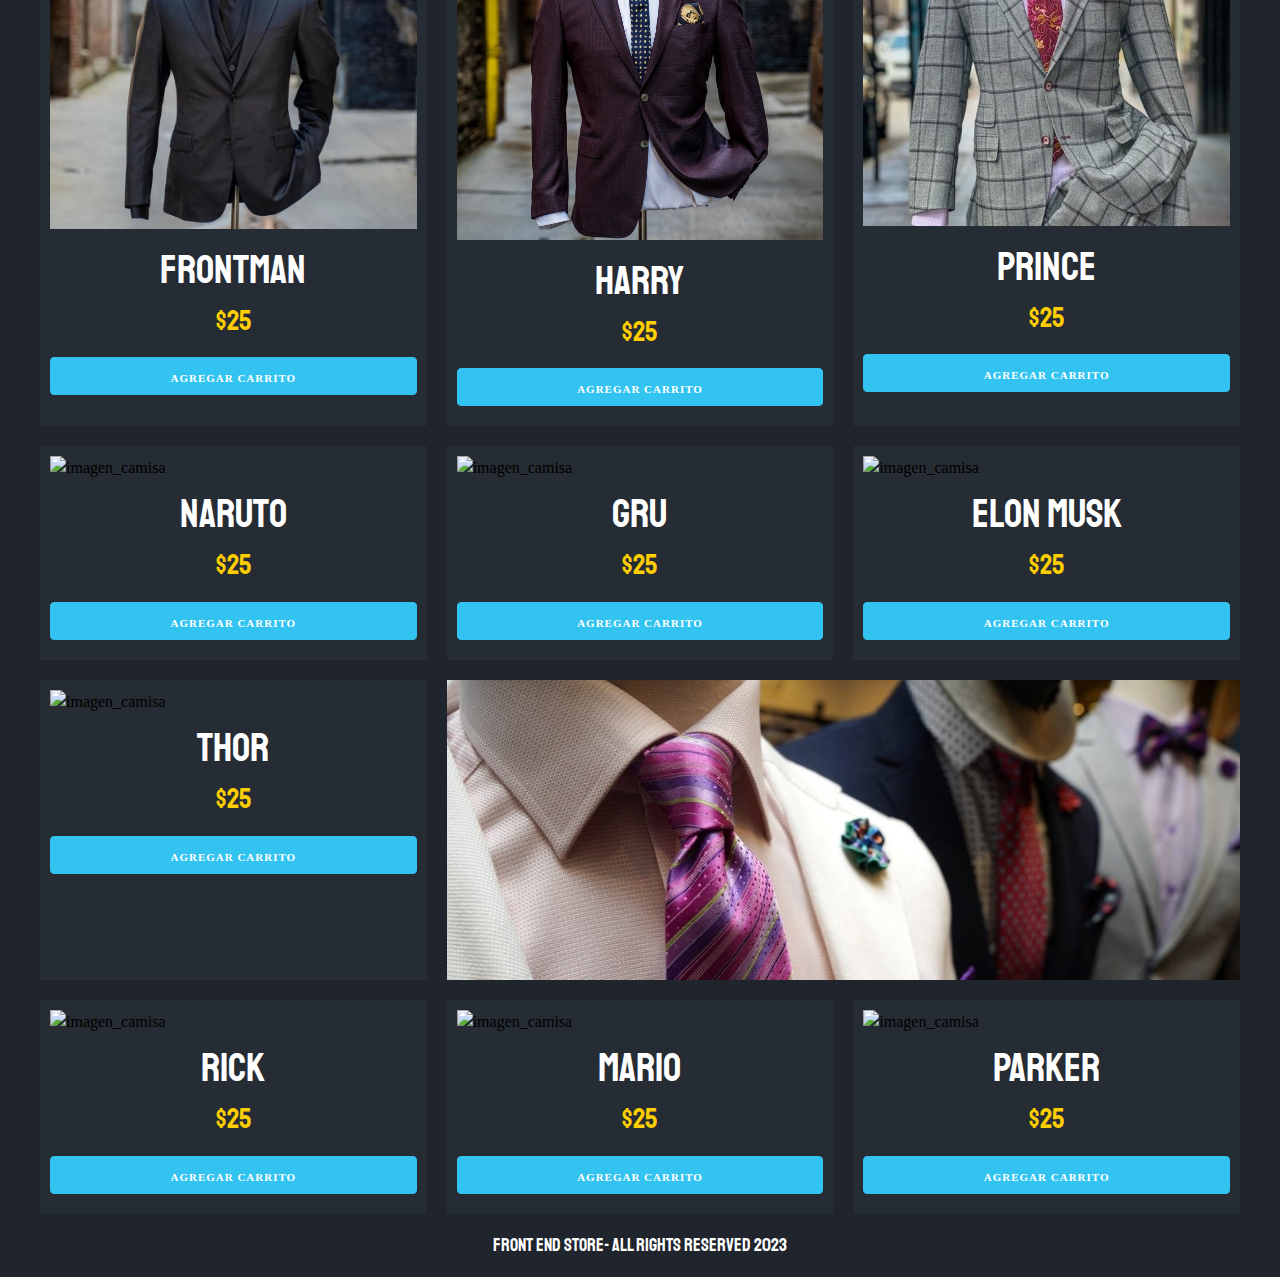
==== commit 665ae6ee: "otra vez optimizacion" ====
--- a/index.html
+++ b/index.html
@@ -67,7 +67,7 @@
             <div id="lista-cursos" class="grid">
                 <div class="producto">
         
-                        <img class="producto__imagen imagen-curso" src="img/img/16.jpg" alt="imagen_camisa">
+                        <img class="producto__imagen imagen-curso" data-src="img/img/16.jpg" alt="imagen_camisa">
                         <div class="producto__informacion">
                             <p class="producto__nombre">Iron Man</p>
                             <p class="producto__precio">$25</p>
@@ -83,7 +83,7 @@
                 
                 <div class="producto">
                     
-                        <img class="producto__imagen" src="img/img/38.jpg" alt="imagen_camisa">
+                        <img class="producto__imagen" data-src="img/img/38.jpg" alt="imagen_camisa">
                         <div class="producto__informacion">
                             <p class="producto__nombre">One Piece</p>
                             <p class="producto__precio">$25</p>
@@ -94,7 +94,7 @@
             
                 <div class="producto">
                     
-                        <img class="producto__imagen" src="img/img/17.jpg" alt="imagen_camisa">
+                        <img class="producto__imagen" data-src="img/img/17.jpg" alt="imagen_camisa">
                         <div class="producto__informacion">
                             <p class="producto__nombre">Titan</p>
                             <p class="producto__precio">$25</p>
@@ -105,7 +105,7 @@
 
                 <div class="producto">
                     
-                        <img class="producto__imagen" src="img/img/36.jpg" alt="imagen_camisa">
+                        <img class="producto__imagen" data-src="img/img/36.jpg" alt="imagen_camisa">
                         <div class="producto__informacion">
                             <p class="producto__nombre">Spider Man</p>
                             <p class="producto__precio">$25</p>
@@ -116,7 +116,7 @@
             
                 <div class="producto">
                     
-                        <img class="producto__imagen" src="img/img/21.jpg" alt="imagen_camisa">
+                        <img class="producto__imagen" data-src="img/img/21.jpg" alt="imagen_camisa">
                         <div class="producto__informacion">
                             <p class="producto__nombre">Frontman</p>
                             <p class="producto__precio">$25</p>
@@ -128,7 +128,7 @@
             
                 <div class="producto">
                     
-                        <img class="producto__imagen" src="img/img/22.jpg" alt="imagen_camisa">
+                        <img class="producto__imagen" data-src="img/img/22.jpg" alt="imagen_camisa">
                         <div class="producto__informacion">
                             <p class="producto__nombre">Harry</p>
                             <p class="producto__precio">$25</p>
@@ -140,7 +140,7 @@
            
                 <div class="producto">
                     
-                        <img class="producto__imagen" src="img/img/23.jpg" alt="imagen_camisa">
+                        <img class="producto__imagen" data-src="img/img/23.jpg" alt="imagen_camisa">
                         <div class="producto__informacion">
                             <p class="producto__nombre">Prince</p>
                             <p class="producto__precio">$25</p>
@@ -152,7 +152,7 @@
             
                 <div class="producto">
                     
-                        <img class="producto__imagen" src="img/img/39.jpg" alt="imagen_camisa">
+                        <img class="producto__imagen" data-src="img/img/39.jpg" alt="imagen_camisa">
                         <div class="producto__informacion">
                             <p class="producto__nombre">Naruto</p>
                             <p class="producto__precio">$25</p>
@@ -163,7 +163,7 @@
             
                 <div class="producto">
                     
-                        <img class="producto__imagen" src="img/img/33.jpg" alt="imagen_camisa">
+                        <img class="producto__imagen" data-src="img/img/33.jpg" alt="imagen_camisa">
                         <div class="producto__informacion">
                             <p class="producto__nombre">Gru</p>
                             <p class="producto__precio">$25</p>
@@ -174,7 +174,7 @@
             
                 <div class="producto">
                     
-                        <img class="producto__imagen" src="img/img/20.jpg" alt="imagen_camisa">
+                        <img class="producto__imagen" data-src="img/img/20.jpg" alt="imagen_camisa">
                         <div class="producto__informacion">
                             <p class="producto__nombre">Elon Musk</p>
                             <p class="producto__precio">$25</p>
@@ -186,7 +186,7 @@
             
                 <div class="producto">
                     
-                        <img class="producto__imagen" src="img/img/35.jpg" alt="imagen_camisa">
+                        <img class="producto__imagen" data-src="img/img/35.jpg" alt="imagen_camisa">
                         <div class="producto__informacion">
                             <p class="producto__nombre">Thor</p>
                             <p class="producto__precio">$25</p>
@@ -197,7 +197,7 @@
             
             
                 <div class="producto">
-                        <img class="producto__imagen" src="img/img/34.jpg" alt="imagen_camisa">
+                        <img class="producto__imagen" data-src="img/img/34.jpg" alt="imagen_camisa">
                         <div class="producto__informacion">
                             <p class="producto__nombre">Rick</p>
                             <p class="producto__precio">$25</p>
@@ -206,7 +206,7 @@
                 </div>
             
                 <div class="producto">
-                        <img class="producto__imagen" src="img/img/37.jpg" alt="imagen_camisa">
+                        <img class="producto__imagen" data-src="img/img/37.jpg" alt="imagen_camisa">
                         <div class="producto__informacion">
                             <p class="producto__nombre">Mario</p>
                             <p class="producto__precio">$25</p>
@@ -216,7 +216,7 @@
             
             
                 <div class="producto">
-                        <img class="producto__imagen" src="img/img/36.jpg" alt="imagen_camisa">
+                        <img class="producto__imagen" data-src="img/img/36.jpg" alt="imagen_camisa">
                         <div class="producto__informacion">
                             <p class="producto__nombre">Parker</p>
                             <p class="producto__precio">$25</p>
--- a/css/style.css
+++ b/css/style.css
@@ -138,6 +138,15 @@
     padding: 1rem;
 
 }
+.producto__imagen {
+    
+    transition: opacity 0.3s ease;
+}
+
+.producto__imagen.loaded {
+    opacity: 1;
+}
+
 
 .producto__informacion{
 
